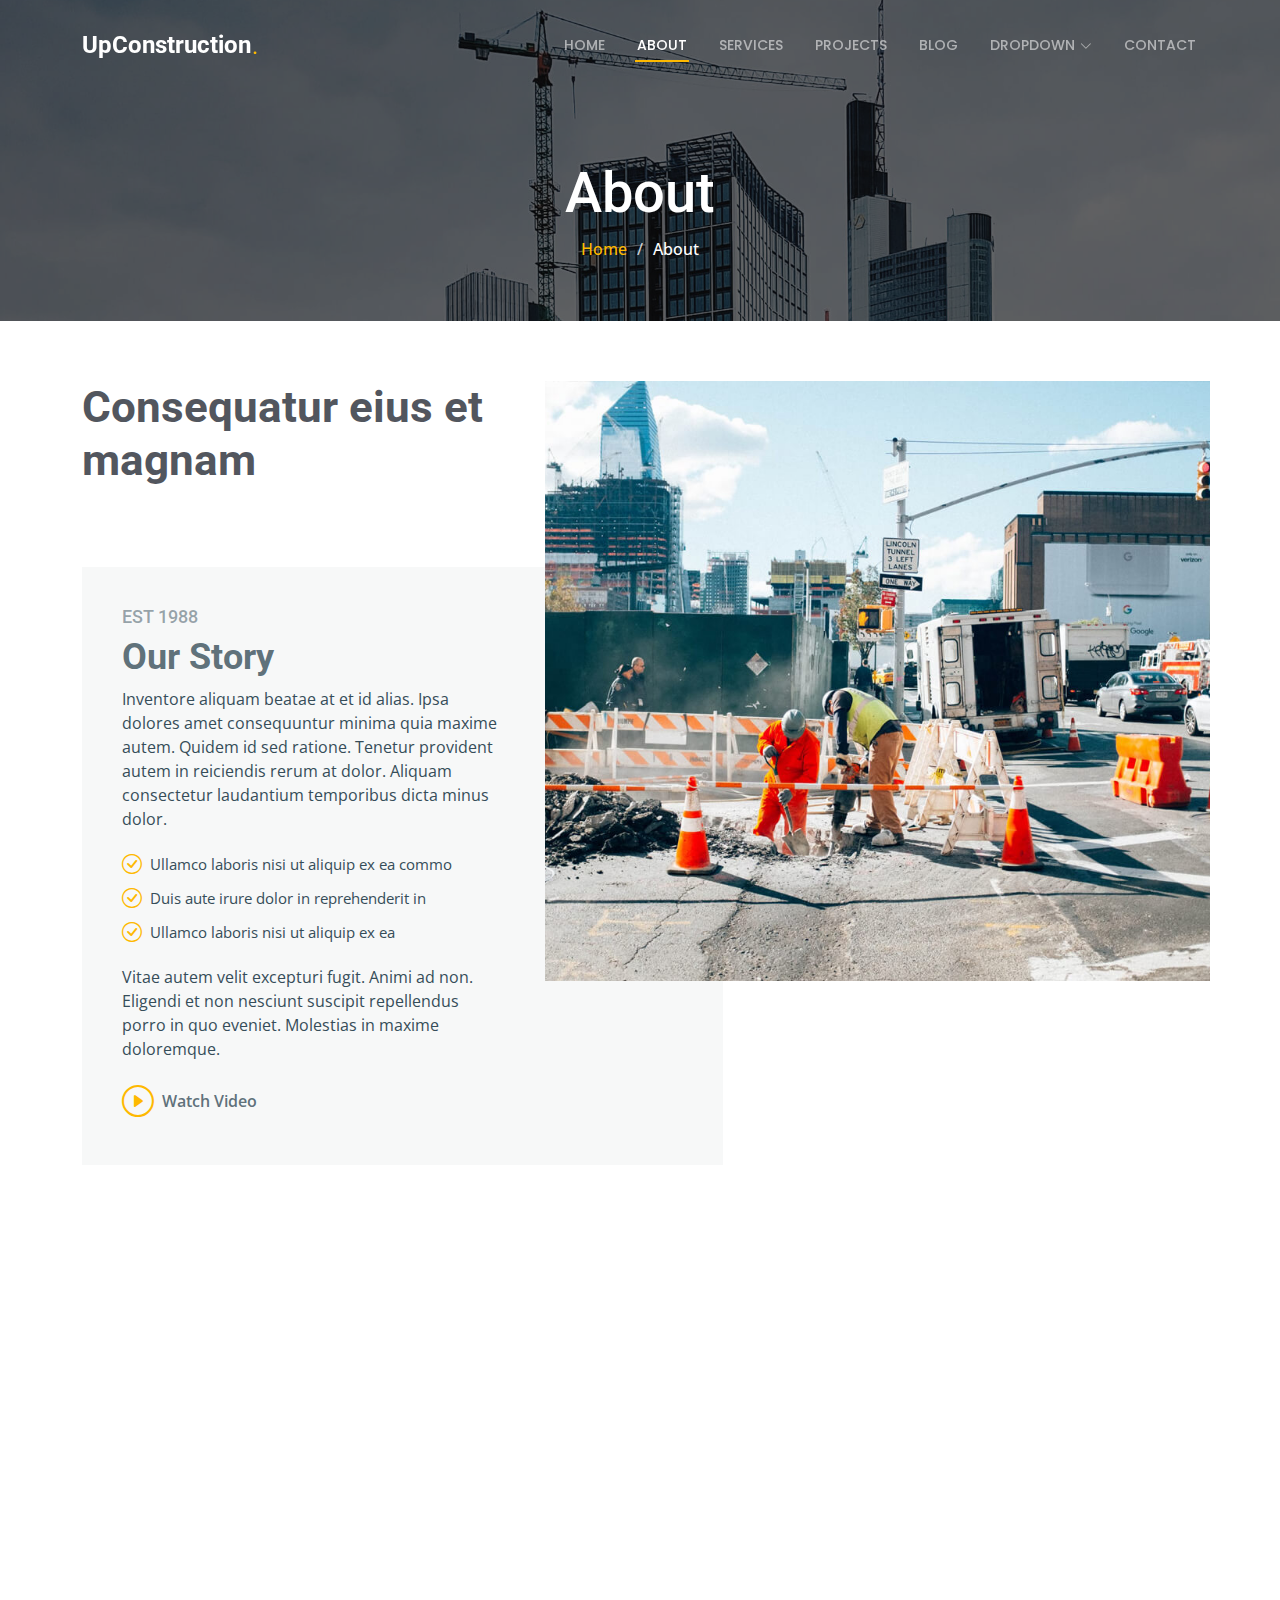
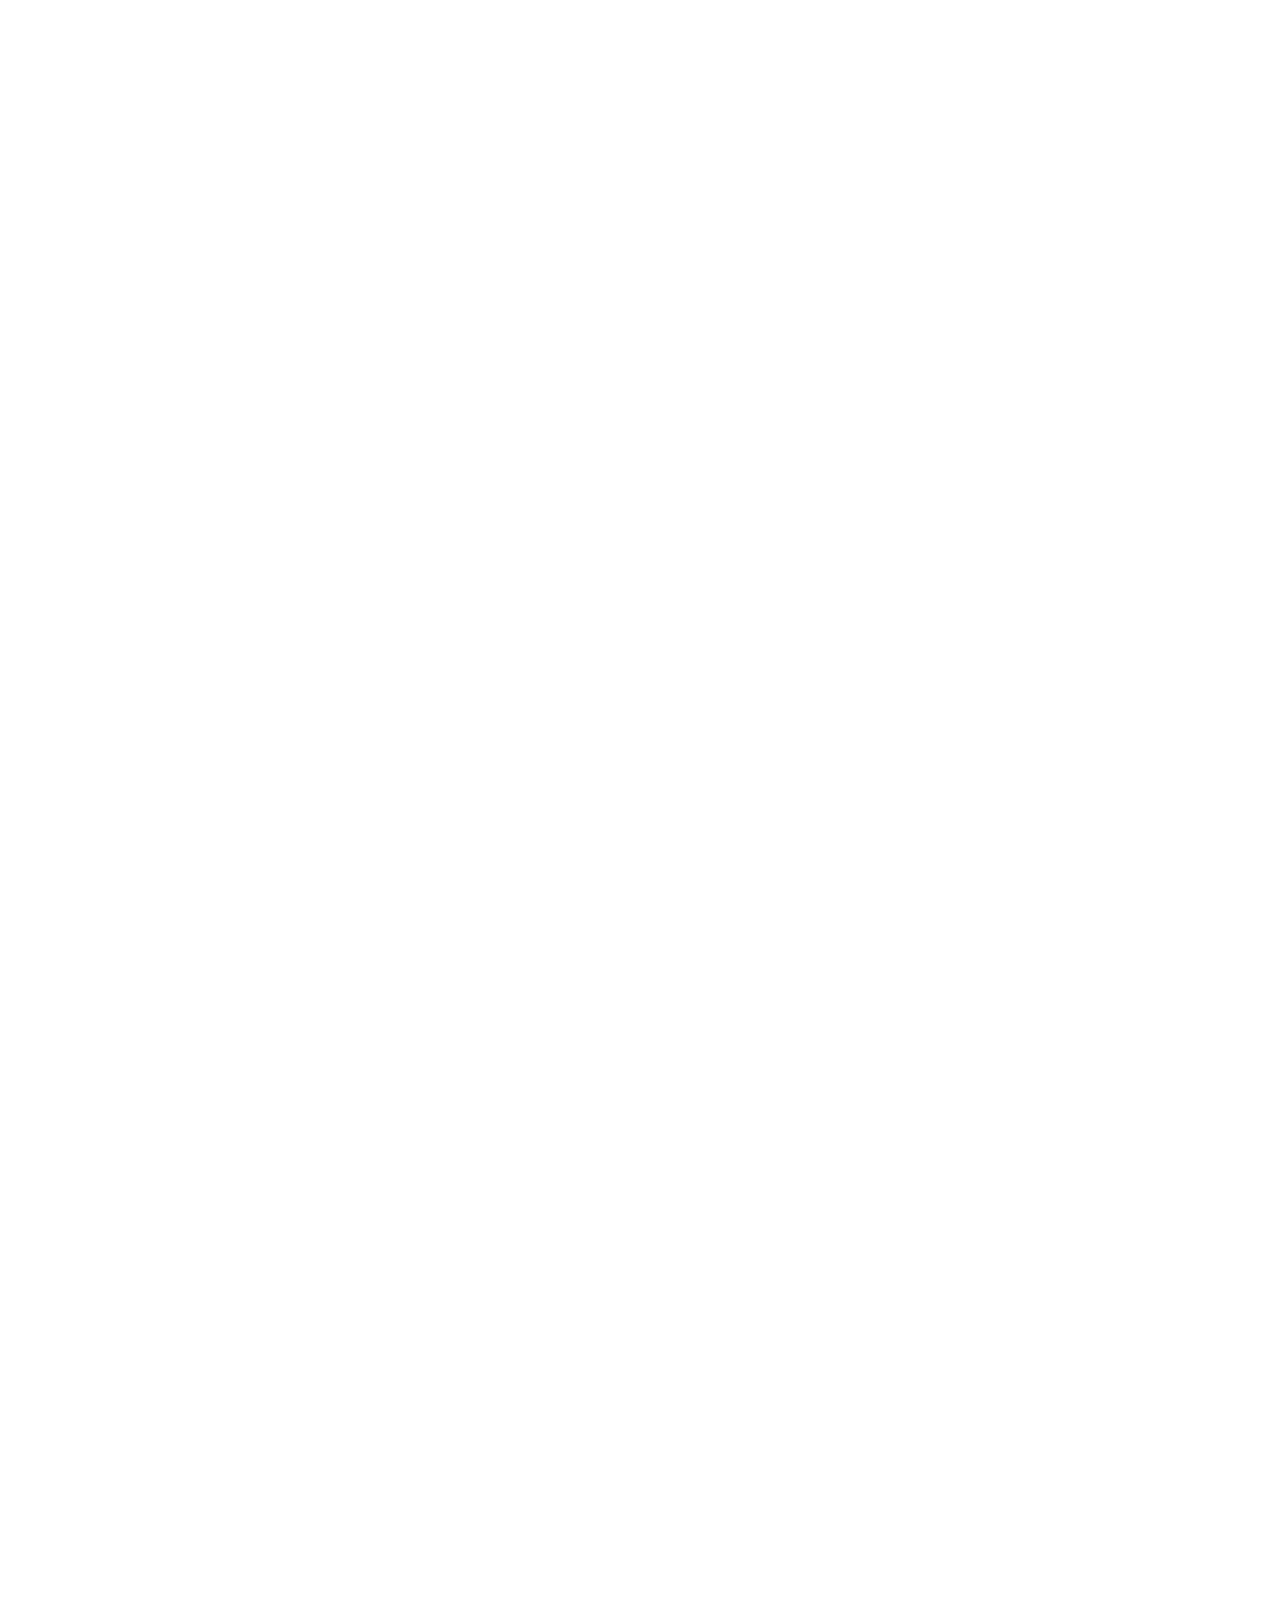
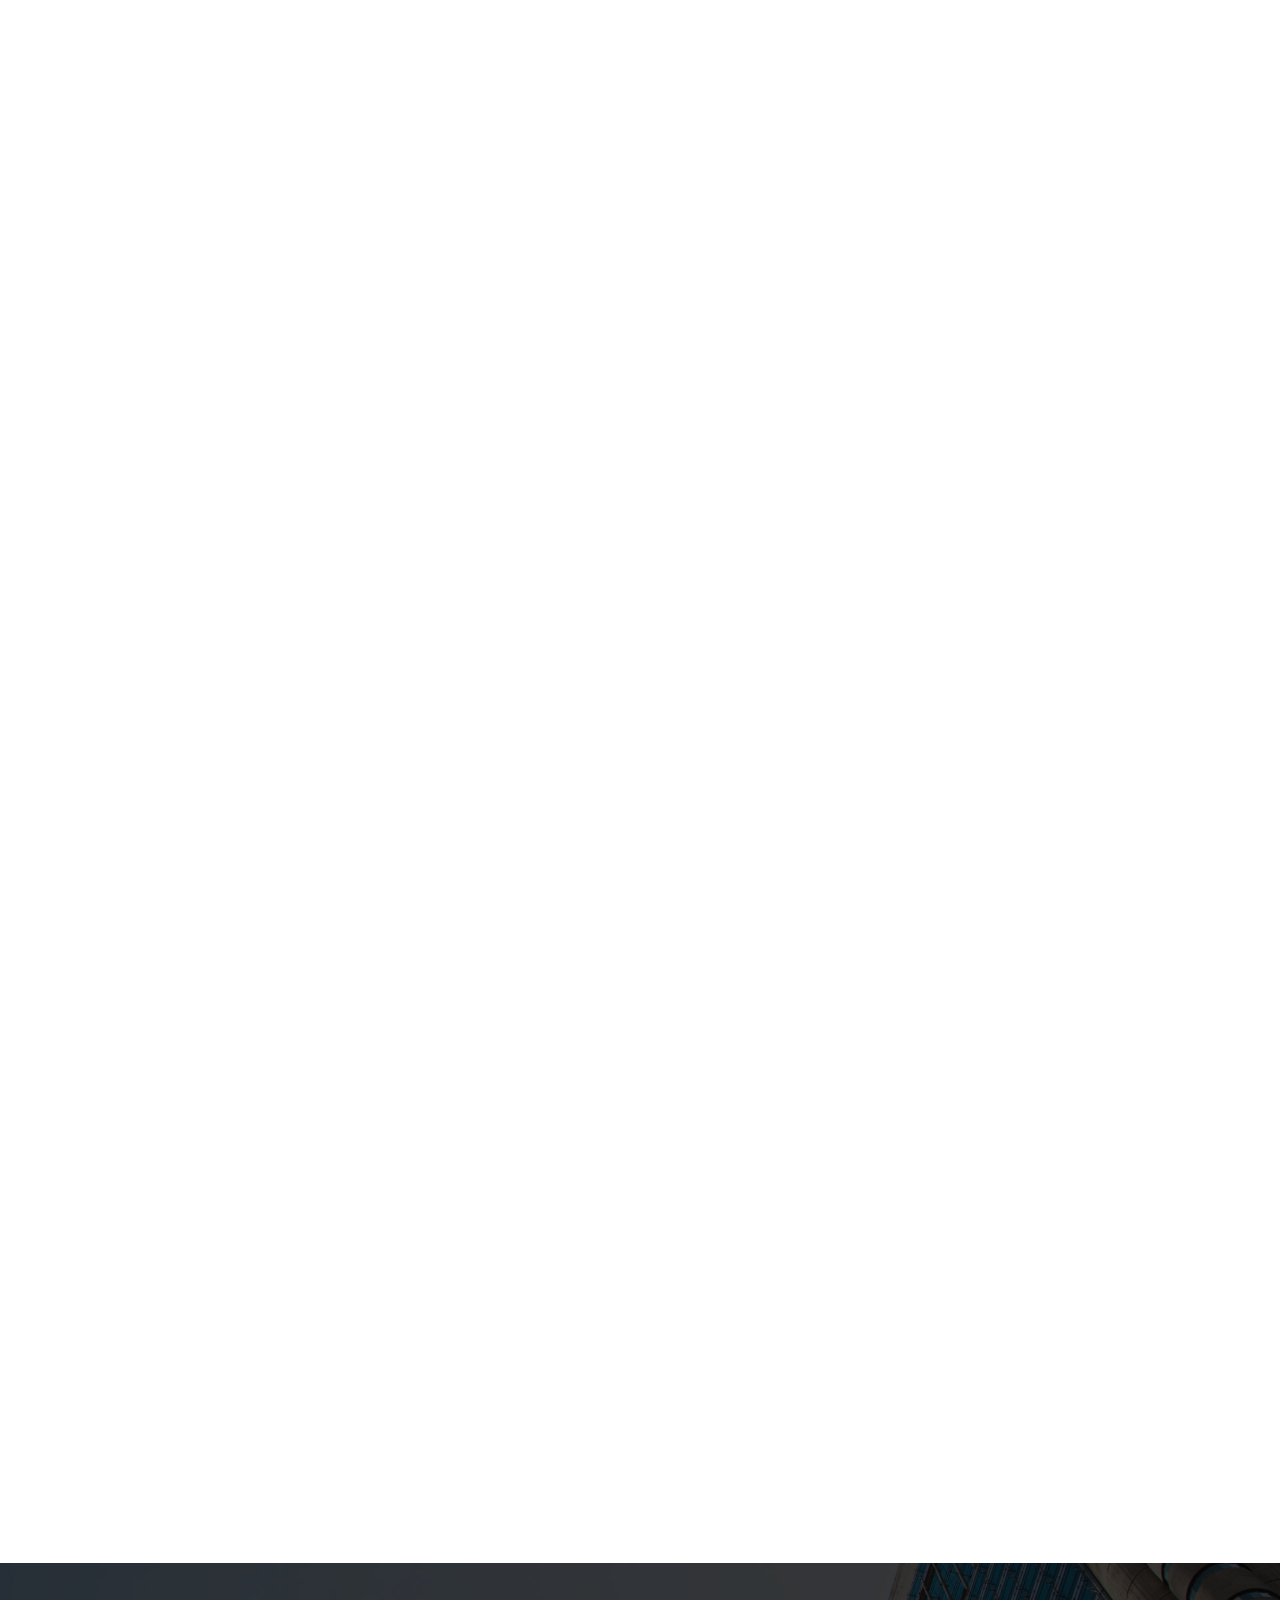
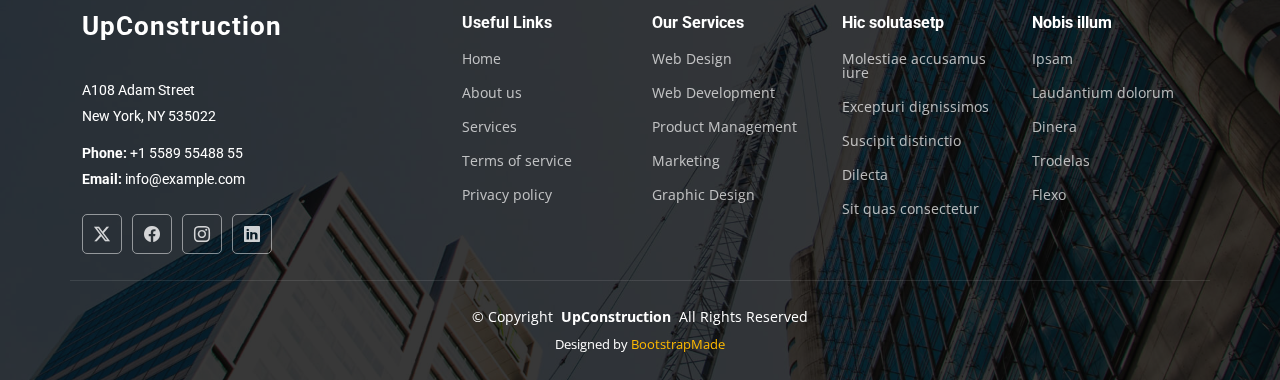
==== about.html @ 0bb37239 "first commit" ====
<!DOCTYPE html>
<html lang="en">

<head>
  <meta charset="utf-8">
  <meta content="width=device-width, initial-scale=1.0" name="viewport">
  <title>About - UpConstruction Bootstrap Template</title>
  <meta name="description" content="">
  <meta name="keywords" content="">

  <!-- Favicons -->
  <link href="assets/img/favicon.png" rel="icon">
  <link href="assets/img/apple-touch-icon.png" rel="apple-touch-icon">

  <!-- Fonts -->
  <link href="https://fonts.googleapis.com" rel="preconnect">
  <link href="https://fonts.gstatic.com" rel="preconnect" crossorigin>
  <link href="https://fonts.googleapis.com/css2?family=Roboto:ital,wght@0,100;0,300;0,400;0,500;0,700;0,900;1,100;1,300;1,400;1,500;1,700;1,900&family=Open+Sans:ital,wght@0,300;0,400;0,500;0,600;0,700;0,800;1,300;1,400;1,500;1,600;1,700;1,800&family=Poppins:ital,wght@0,100;0,200;0,300;0,400;0,500;0,600;0,700;0,800;0,900;1,100;1,200;1,300;1,400;1,500;1,600;1,700;1,800;1,900&display=swap" rel="stylesheet">

  <!-- Vendor CSS Files -->
  <link href="assets/vendor/bootstrap/css/bootstrap.min.css" rel="stylesheet">
  <link href="assets/vendor/bootstrap-icons/bootstrap-icons.css" rel="stylesheet">
  <link href="assets/vendor/aos/aos.css" rel="stylesheet">
  <link href="assets/vendor/fontawesome-free/css/all.min.css" rel="stylesheet">
  <link href="assets/vendor/glightbox/css/glightbox.min.css" rel="stylesheet">
  <link href="assets/vendor/swiper/swiper-bundle.min.css" rel="stylesheet">

  <!-- Main CSS File -->
  <link href="assets/css/main.css" rel="stylesheet">

  <!-- =======================================================
  * Template Name: UpConstruction
  * Template URL: https://bootstrapmade.com/upconstruction-bootstrap-construction-website-template/
  * Updated: Aug 07 2024 with Bootstrap v5.3.3
  * Author: BootstrapMade.com
  * License: https://bootstrapmade.com/license/
  ======================================================== -->
</head>

<body class="about-page">

  <header id="header" class="header d-flex align-items-center fixed-top">
    <div class="container-fluid container-xl position-relative d-flex align-items-center justify-content-between">

      <a href="index.html" class="logo d-flex align-items-center">
        <!-- Uncomment the line below if you also wish to use an image logo -->
        <!-- <img src="assets/img/logo.png" alt=""> -->
        <h1 class="sitename">UpConstruction</h1> <span>.</span>
      </a>

      <nav id="navmenu" class="navmenu">
        <ul>
          <li><a href="index.html">Home</a></li>
          <li><a href="about.html" class="active">About</a></li>
          <li><a href="services.html">Services</a></li>
          <li><a href="projects.html">Projects</a></li>
          <li><a href="blog.html">Blog</a></li>
          <li class="dropdown"><a href="#"><span>Dropdown</span> <i class="bi bi-chevron-down toggle-dropdown"></i></a>
            <ul>
              <li><a href="#">Dropdown 1</a></li>
              <li class="dropdown"><a href="#"><span>Deep Dropdown</span> <i class="bi bi-chevron-down toggle-dropdown"></i></a>
                <ul>
                  <li><a href="#">Deep Dropdown 1</a></li>
                  <li><a href="#">Deep Dropdown 2</a></li>
                  <li><a href="#">Deep Dropdown 3</a></li>
                  <li><a href="#">Deep Dropdown 4</a></li>
                  <li><a href="#">Deep Dropdown 5</a></li>
                </ul>
              </li>
              <li><a href="#">Dropdown 2</a></li>
              <li><a href="#">Dropdown 3</a></li>
              <li><a href="#">Dropdown 4</a></li>
            </ul>
          </li>
          <li><a href="contact.html">Contact</a></li>
        </ul>
        <i class="mobile-nav-toggle d-xl-none bi bi-list"></i>
      </nav>

    </div>
  </header>

  <main class="main">

    <!-- Page Title -->
    <div class="page-title dark-background" style="background-image: url(assets/img/page-title-bg.jpg);">
      <div class="container position-relative">
        <h1>About</h1>
        <nav class="breadcrumbs">
          <ol>
            <li><a href="index.html">Home</a></li>
            <li class="current">About</li>
          </ol>
        </nav>
      </div>
    </div><!-- End Page Title -->

    <!-- About Section -->
    <section id="about" class="about section">

      <div class="container">

        <div class="row position-relative">

          <div class="col-lg-7 about-img" data-aos="zoom-out" data-aos-delay="200"><img src="assets/img/about.jpg"></div>

          <div class="col-lg-7" data-aos="fade-up" data-aos-delay="100">
            <h2 class="inner-title">Consequatur eius et magnam</h2>
            <div class="our-story">
              <h4>Est 1988</h4>
              <h3>Our Story</h3>
              <p>Inventore aliquam beatae at et id alias. Ipsa dolores amet consequuntur minima quia maxime autem. Quidem id sed ratione. Tenetur provident autem in reiciendis rerum at dolor. Aliquam consectetur laudantium temporibus dicta minus dolor.</p>
              <ul>
                <li><i class="bi bi-check-circle"></i> <span>Ullamco laboris nisi ut aliquip ex ea commo</span></li>
                <li><i class="bi bi-check-circle"></i> <span>Duis aute irure dolor in reprehenderit in</span></li>
                <li><i class="bi bi-check-circle"></i> <span>Ullamco laboris nisi ut aliquip ex ea</span></li>
              </ul>
              <p>Vitae autem velit excepturi fugit. Animi ad non. Eligendi et non nesciunt suscipit repellendus porro in quo eveniet. Molestias in maxime doloremque.</p>

              <div class="watch-video d-flex align-items-center position-relative">
                <i class="bi bi-play-circle"></i>
                <a href="https://www.youtube.com/watch?v=Y7f98aduVJ8" class="glightbox stretched-link">Watch Video</a>
              </div>
            </div>
          </div>

        </div>

      </div>

    </section><!-- /About Section -->

    <!-- Stats Counter Section -->
    <section id="stats-counter" class="stats-counter section">

      <!-- Section Title -->
      <div class="container section-title" data-aos="fade-up">
        <h2>Stats</h2>
        <p>Necessitatibus eius consequatur ex aliquid fuga eum quidem sint consectetur velit</p>
      </div><!-- End Section Title -->

      <div class="container" data-aos="fade-up" data-aos-delay="100">

        <div class="row gy-4">

          <div class="col-lg-3 col-md-6">
            <div class="stats-item d-flex align-items-center w-100 h-100">
              <i class="bi bi-emoji-smile color-blue flex-shrink-0"></i>
              <div>
                <span data-purecounter-start="0" data-purecounter-end="232" data-purecounter-duration="1" class="purecounter"></span>
                <p>Happy Clients</p>
              </div>
            </div>
          </div><!-- End Stats Item -->

          <div class="col-lg-3 col-md-6">
            <div class="stats-item d-flex align-items-center w-100 h-100">
              <i class="bi bi-journal-richtext color-orange flex-shrink-0"></i>
              <div>
                <span data-purecounter-start="0" data-purecounter-end="521" data-purecounter-duration="1" class="purecounter"></span>
                <p>Projects</p>
              </div>
            </div>
          </div><!-- End Stats Item -->

          <div class="col-lg-3 col-md-6">
            <div class="stats-item d-flex align-items-center w-100 h-100">
              <i class="bi bi-headset color-green flex-shrink-0"></i>
              <div>
                <span data-purecounter-start="0" data-purecounter-end="1463" data-purecounter-duration="1" class="purecounter"></span>
                <p>Hours Of Support</p>
              </div>
            </div>
          </div><!-- End Stats Item -->

          <div class="col-lg-3 col-md-6">
            <div class="stats-item d-flex align-items-center w-100 h-100">
              <i class="bi bi-people color-pink flex-shrink-0"></i>
              <div>
                <span data-purecounter-start="0" data-purecounter-end="15" data-purecounter-duration="1" class="purecounter"></span>
                <p>Hard Workers</p>
              </div>
            </div>
          </div><!-- End Stats Item -->

        </div>

      </div>

    </section><!-- /Stats Counter Section -->

    <!-- Alt Services Section -->
    <section id="alt-services" class="alt-services section">

      <div class="container">

        <div class="row justify-content-around gy-4">
          <div class="features-image col-lg-6" data-aos="fade-up" data-aos-delay="100"><img src="assets/img/alt-services.jpg" alt=""></div>

          <div class="col-lg-5 d-flex flex-column justify-content-center" data-aos="fade-up" data-aos-delay="200">
            <h3>Enim quis est voluptatibus aliquid consequatur fugiat</h3>
            <p>Esse voluptas cumque vel exercitationem. Reiciendis est hic accusamus. Non ipsam et sed minima temporibus laudantium. Soluta voluptate sed facere corporis dolores excepturi</p>

            <div class="icon-box d-flex position-relative" data-aos="fade-up" data-aos-delay="300">
              <i class="bi bi-easel flex-shrink-0"></i>
              <div>
                <h4><a href="" class="stretched-link">Lorem Ipsum</a></h4>
                <p>Voluptatum deleniti atque corrupti quos dolores et quas molestias excepturi sint occaecati cupiditate non provident</p>
              </div>
            </div><!-- End Icon Box -->

            <div class="icon-box d-flex position-relative" data-aos="fade-up" data-aos-delay="400">
              <i class="bi bi-patch-check flex-shrink-0"></i>
              <div>
                <h4><a href="" class="stretched-link">Nemo Enim</a></h4>
                <p>At vero eos et accusamus et iusto odio dignissimos ducimus qui blanditiis praesentium voluptatum deleniti atque</p>
              </div>
            </div><!-- End Icon Box -->

            <div class="icon-box d-flex position-relative" data-aos="fade-up" data-aos-delay="500">
              <i class="bi bi-brightness-high flex-shrink-0"></i>
              <div>
                <h4><a href="" class="stretched-link">Dine Pad</a></h4>
                <p>Explicabo est voluptatum asperiores consequatur magnam. Et veritatis odit. Sunt aut deserunt minus aut eligendi omnis</p>
              </div>
            </div><!-- End Icon Box -->

            <div class="icon-box d-flex position-relative" data-aos="fade-up" data-aos-delay="600">
              <i class="bi bi-brightness-high flex-shrink-0"></i>
              <div>
                <h4><a href="" class="stretched-link">Tride clov</a></h4>
                <p>Est voluptatem labore deleniti quis a delectus et. Saepe dolorem libero sit non aspernatur odit amet. Et eligendi</p>
              </div>
            </div><!-- End Icon Box -->

          </div>
        </div>

      </div>

    </section><!-- /Alt Services Section -->

    <!-- Alt Services 2 Section -->
    <section id="alt-services-2" class="alt-services-2 section">

      <div class="container">

        <div class="row justify-content-around gy-4">

          <div class="col-lg-6 d-flex flex-column justify-content-center order-2 order-lg-1" data-aos="fade-up" data-aos-delay="100">
            <h3>Enim quis est voluptatibus aliquid consequatur</h3>
            <p>Esse voluptas cumque vel exercitationem. Reiciendis est hic accusamus. Non ipsam et sed minima temporibus laudantium. Soluta voluptate sed facere corporis dolores excepturi</p>

            <div class="row">

              <div class="col-lg-6 icon-box d-flex">
                <i class="bi bi-easel flex-shrink-0"></i>
                <div>
                  <h4>Lorem Ipsum</h4>
                  <p>Voluptatum deleniti atque corrupti quos dolores et quas molestias </p>
                </div>
              </div><!-- End Icon Box -->

              <div class="col-lg-6 icon-box d-flex">
                <i class="bi bi-patch-check flex-shrink-0"></i>
                <div>
                  <h4>Nemo Enim</h4>
                  <p>At vero eos et accusamus et iusto odio dignissimos ducimus qui blanditiise</p>
                </div>
              </div><!-- End Icon Box -->

              <div class="col-lg-6 icon-box d-flex">
                <i class="bi bi-brightness-high flex-shrink-0"></i>
                <div>
                  <h4>Dine Pad</h4>
                  <p>Explicabo est voluptatum asperiores consequatur magnam. Et veritatis odit</p>
                </div>
              </div><!-- End Icon Box -->

              <div class="col-lg-6 icon-box d-flex">
                <i class="bi bi-brightness-high flex-shrink-0"></i>
                <div>
                  <h4>Tride clov</h4>
                  <p>Est voluptatem labore deleniti quis a delectus et. Saepe dolorem libero sit</p>
                </div>
              </div><!-- End Icon Box -->

            </div>

          </div>

          <div class="features-image col-lg-5 order-1 order-lg-2" data-aos="fade-up" data-aos-delay="200">
            <img src="assets/img/features-3-2.jpg" alt="">
          </div>

        </div>

      </div>

    </section><!-- /Alt Services 2 Section -->

    <!-- Team Section -->
    <section id="team" class="team section">

      <!-- Section Title -->
      <div class="container section-title" data-aos="fade-up">
        <h2>Team</h2>
        <p>Necessitatibus eius consequatur ex aliquid fuga eum quidem sint consectetur velit</p>
      </div><!-- End Section Title -->

      <div class="container">

        <div class="row gy-5">

          <div class="col-lg-4 col-md-6 member" data-aos="fade-up" data-aos-delay="100">
            <div class="member-img">
              <img src="assets/img/team/team-1.jpg" class="img-fluid" alt="">
              <div class="social">
                <a href="#"><i class="bi bi-twitter-x"></i></a>
                <a href="#"><i class="bi bi-facebook"></i></a>
                <a href="#"><i class="bi bi-instagram"></i></a>
                <a href="#"><i class="bi bi-linkedin"></i></a>
              </div>
            </div>
            <div class="member-info text-center">
              <h4>Walter White</h4>
              <span>Chief Executive Officer</span>
              <p>Aliquam iure quaerat voluptatem praesentium possimus unde laudantium vel dolorum distinctio dire flow</p>
            </div>
          </div><!-- End Team Member -->

          <div class="col-lg-4 col-md-6 member" data-aos="fade-up" data-aos-delay="200">
            <div class="member-img">
              <img src="assets/img/team/team-2.jpg" class="img-fluid" alt="">
              <div class="social">
                <a href="#"><i class="bi bi-twitter-x"></i></a>
                <a href="#"><i class="bi bi-facebook"></i></a>
                <a href="#"><i class="bi bi-instagram"></i></a>
                <a href="#"><i class="bi bi-linkedin"></i></a>
              </div>
            </div>
            <div class="member-info text-center">
              <h4>Sarah Jhonson</h4>
              <span>Product Manager</span>
              <p>Labore ipsam sit consequatur exercitationem rerum laboriosam laudantium aut quod dolores exercitationem ut</p>
            </div>
          </div><!-- End Team Member -->

          <div class="col-lg-4 col-md-6 member" data-aos="fade-up" data-aos-delay="300">
            <div class="member-img">
              <img src="assets/img/team/team-3.jpg" class="img-fluid" alt="">
              <div class="social">
                <a href="#"><i class="bi bi-twitter-x"></i></a>
                <a href="#"><i class="bi bi-facebook"></i></a>
                <a href="#"><i class="bi bi-instagram"></i></a>
                <a href="#"><i class="bi bi-linkedin"></i></a>
              </div>
            </div>
            <div class="member-info text-center">
              <h4>William Anderson</h4>
              <span>CTO</span>
              <p>Illum minima ea autem doloremque ipsum quidem quas aspernatur modi ut praesentium vel tque sed facilis at qui</p>
            </div>
          </div><!-- End Team Member -->

          <div class="col-lg-4 col-md-6 member" data-aos="fade-up" data-aos-delay="400">
            <div class="member-img">
              <img src="assets/img/team/team-4.jpg" class="img-fluid" alt="">
              <div class="social">
                <a href="#"><i class="bi bi-twitter-x"></i></a>
                <a href="#"><i class="bi bi-facebook"></i></a>
                <a href="#"><i class="bi bi-instagram"></i></a>
                <a href="#"><i class="bi bi-linkedin"></i></a>
              </div>
            </div>
            <div class="member-info text-center">
              <h4>Amanda Jepson</h4>
              <span>Accountant</span>
              <p>Magni voluptatem accusamus assumenda cum nisi aut qui dolorem voluptate sed et veniam quasi quam consectetur</p>
            </div>
          </div><!-- End Team Member -->

          <div class="col-lg-4 col-md-6 member" data-aos="fade-up" data-aos-delay="500">
            <div class="member-img">
              <img src="assets/img/team/team-5.jpg" class="img-fluid" alt="">
              <div class="social">
                <a href="#"><i class="bi bi-twitter-x"></i></a>
                <a href="#"><i class="bi bi-facebook"></i></a>
                <a href="#"><i class="bi bi-instagram"></i></a>
                <a href="#"><i class="bi bi-linkedin"></i></a>
              </div>
            </div>
            <div class="member-info text-center">
              <h4>Brian Doe</h4>
              <span>Marketing</span>
              <p>Qui consequuntur quos accusamus magnam quo est molestiae eius laboriosam sunt doloribus quia impedit laborum velit</p>
            </div>
          </div><!-- End Team Member -->

          <div class="col-lg-4 col-md-6 member" data-aos="fade-up" data-aos-delay="600">
            <div class="member-img">
              <img src="assets/img/team/team-6.jpg" class="img-fluid" alt="">
              <div class="social">
                <a href="#"><i class="bi bi-twitter-x"></i></a>
                <a href="#"><i class="bi bi-facebook"></i></a>
                <a href="#"><i class="bi bi-instagram"></i></a>
                <a href="#"><i class="bi bi-linkedin"></i></a>
              </div>
            </div>
            <div class="member-info text-center">
              <h4>Josepha Palas</h4>
              <span>Operation</span>
              <p>Sint sint eveniet explicabo amet consequatur nesciunt error enim rerum earum et omnis fugit eligendi cupiditate vel</p>
            </div>
          </div><!-- End Team Member -->

        </div>

      </div>

    </section><!-- /Team Section -->

    <!-- Testimonials Section -->
    <section id="testimonials" class="testimonials section">

      <!-- Section Title -->
      <div class="container section-title" data-aos="fade-up">
        <h2>Testimonials</h2>
        <p>Necessitatibus eius consequatur ex aliquid fuga eum quidem sint consectetur velit</p>
      </div><!-- End Section Title -->

      <div class="container" data-aos="fade-up" data-aos-delay="100">

        <div class="swiper init-swiper">
          <script type="application/json" class="swiper-config">
            {
              "loop": true,
              "speed": 600,
              "autoplay": {
                "delay": 5000
              },
              "slidesPerView": "auto",
              "pagination": {
                "el": ".swiper-pagination",
                "type": "bullets",
                "clickable": true
              },
              "breakpoints": {
                "320": {
                  "slidesPerView": 1,
                  "spaceBetween": 40
                },
                "1200": {
                  "slidesPerView": 2,
                  "spaceBetween": 20
                }
              }
            }
          </script>
          <div class="swiper-wrapper">

            <div class="swiper-slide">
              <div class="testimonial-wrap">
                <div class="testimonial-item">
                  <img src="assets/img/testimonials/testimonials-1.jpg" class="testimonial-img" alt="">
                  <h3>Saul Goodman</h3>
                  <h4>Ceo &amp; Founder</h4>
                  <div class="stars">
                    <i class="bi bi-star-fill"></i><i class="bi bi-star-fill"></i><i class="bi bi-star-fill"></i><i class="bi bi-star-fill"></i><i class="bi bi-star-fill"></i>
                  </div>
                  <p>
                    <i class="bi bi-quote quote-icon-left"></i>
                    <span>Proin iaculis purus consequat sem cure digni ssim donec porttitora entum suscipit rhoncus. Accusantium quam, ultricies eget id, aliquam eget nibh et. Maecen aliquam, risus at semper.</span>
                    <i class="bi bi-quote quote-icon-right"></i>
                  </p>
                </div>
              </div>
            </div><!-- End testimonial item -->

            <div class="swiper-slide">
              <div class="testimonial-wrap">
                <div class="testimonial-item">
                  <img src="assets/img/testimonials/testimonials-2.jpg" class="testimonial-img" alt="">
                  <h3>Sara Wilsson</h3>
                  <h4>Designer</h4>
                  <div class="stars">
                    <i class="bi bi-star-fill"></i><i class="bi bi-star-fill"></i><i class="bi bi-star-fill"></i><i class="bi bi-star-fill"></i><i class="bi bi-star-fill"></i>
                  </div>
                  <p>
                    <i class="bi bi-quote quote-icon-left"></i>
                    <span>Export tempor illum tamen malis malis eram quae irure esse labore quem cillum quid cillum eram malis quorum velit fore eram velit sunt aliqua noster fugiat irure amet legam anim culpa.</span>
                    <i class="bi bi-quote quote-icon-right"></i>
                  </p>
                </div>
              </div>
            </div><!-- End testimonial item -->

            <div class="swiper-slide">
              <div class="testimonial-wrap">
                <div class="testimonial-item">
                  <img src="assets/img/testimonials/testimonials-3.jpg" class="testimonial-img" alt="">
                  <h3>Jena Karlis</h3>
                  <h4>Store Owner</h4>
                  <div class="stars">
                    <i class="bi bi-star-fill"></i><i class="bi bi-star-fill"></i><i class="bi bi-star-fill"></i><i class="bi bi-star-fill"></i><i class="bi bi-star-fill"></i>
                  </div>
                  <p>
                    <i class="bi bi-quote quote-icon-left"></i>
                    <span>Enim nisi quem export duis labore cillum quae magna enim sint quorum nulla quem veniam duis minim tempor labore quem eram duis noster aute amet eram fore quis sint minim.</span>
                    <i class="bi bi-quote quote-icon-right"></i>
                  </p>
                </div>
              </div>
            </div><!-- End testimonial item -->

            <div class="swiper-slide">
              <div class="testimonial-wrap">
                <div class="testimonial-item">
                  <img src="assets/img/testimonials/testimonials-4.jpg" class="testimonial-img" alt="">
                  <h3>Matt Brandon</h3>
                  <h4>Freelancer</h4>
                  <div class="stars">
                    <i class="bi bi-star-fill"></i><i class="bi bi-star-fill"></i><i class="bi bi-star-fill"></i><i class="bi bi-star-fill"></i><i class="bi bi-star-fill"></i>
                  </div>
                  <p>
                    <i class="bi bi-quote quote-icon-left"></i>
                    <span>Fugiat enim eram quae cillum dolore dolor amet nulla culpa multos export minim fugiat minim velit minim dolor enim duis veniam ipsum anim magna sunt elit fore quem dolore labore illum veniam.</span>
                    <i class="bi bi-quote quote-icon-right"></i>
                  </p>
                </div>
              </div>
            </div><!-- End testimonial item -->

            <div class="swiper-slide">
              <div class="testimonial-wrap">
                <div class="testimonial-item">
                  <img src="assets/img/testimonials/testimonials-5.jpg" class="testimonial-img" alt="">
                  <h3>John Larson</h3>
                  <h4>Entrepreneur</h4>
                  <div class="stars">
                    <i class="bi bi-star-fill"></i><i class="bi bi-star-fill"></i><i class="bi bi-star-fill"></i><i class="bi bi-star-fill"></i><i class="bi bi-star-fill"></i>
                  </div>
                  <p>
                    <i class="bi bi-quote quote-icon-left"></i>
                    <span>Quis quorum aliqua sint quem legam fore sunt eram irure aliqua veniam tempor noster veniam enim culpa labore duis sunt culpa nulla illum cillum fugiat legam esse veniam culpa fore nisi cillum quid.</span>
                    <i class="bi bi-quote quote-icon-right"></i>
                  </p>
                </div>
              </div>
            </div><!-- End testimonial item -->

          </div>
          <div class="swiper-pagination"></div>
        </div>

      </div>

    </section><!-- /Testimonials Section -->

  </main>

  <footer id="footer" class="footer dark-background">

    <div class="container footer-top">
      <div class="row gy-4">
        <div class="col-lg-4 col-md-6 footer-about">
          <a href="index.html" class="logo d-flex align-items-center">
            <span class="sitename">UpConstruction</span>
          </a>
          <div class="footer-contact pt-3">
            <p>A108 Adam Street</p>
            <p>New York, NY 535022</p>
            <p class="mt-3"><strong>Phone:</strong> <span>+1 5589 55488 55</span></p>
            <p><strong>Email:</strong> <span>info@example.com</span></p>
          </div>
          <div class="social-links d-flex mt-4">
            <a href=""><i class="bi bi-twitter-x"></i></a>
            <a href=""><i class="bi bi-facebook"></i></a>
            <a href=""><i class="bi bi-instagram"></i></a>
            <a href=""><i class="bi bi-linkedin"></i></a>
          </div>
        </div>

        <div class="col-lg-2 col-md-3 footer-links">
          <h4>Useful Links</h4>
          <ul>
            <li><a href="#">Home</a></li>
            <li><a href="#">About us</a></li>
            <li><a href="#">Services</a></li>
            <li><a href="#">Terms of service</a></li>
            <li><a href="#">Privacy policy</a></li>
          </ul>
        </div>

        <div class="col-lg-2 col-md-3 footer-links">
          <h4>Our Services</h4>
          <ul>
            <li><a href="#">Web Design</a></li>
            <li><a href="#">Web Development</a></li>
            <li><a href="#">Product Management</a></li>
            <li><a href="#">Marketing</a></li>
            <li><a href="#">Graphic Design</a></li>
          </ul>
        </div>

        <div class="col-lg-2 col-md-3 footer-links">
          <h4>Hic solutasetp</h4>
          <ul>
            <li><a href="#">Molestiae accusamus iure</a></li>
            <li><a href="#">Excepturi dignissimos</a></li>
            <li><a href="#">Suscipit distinctio</a></li>
            <li><a href="#">Dilecta</a></li>
            <li><a href="#">Sit quas consectetur</a></li>
          </ul>
        </div>

        <div class="col-lg-2 col-md-3 footer-links">
          <h4>Nobis illum</h4>
          <ul>
            <li><a href="#">Ipsam</a></li>
            <li><a href="#">Laudantium dolorum</a></li>
            <li><a href="#">Dinera</a></li>
            <li><a href="#">Trodelas</a></li>
            <li><a href="#">Flexo</a></li>
          </ul>
        </div>

      </div>
    </div>

    <div class="container copyright text-center mt-4">
      <p>© <span>Copyright</span> <strong class="px-1 sitename">UpConstruction</strong> <span>All Rights Reserved</span></p>
      <div class="credits">
        <!-- All the links in the footer should remain intact. -->
        <!-- You can delete the links only if you've purchased the pro version. -->
        <!-- Licensing information: https://bootstrapmade.com/license/ -->
        <!-- Purchase the pro version with working PHP/AJAX contact form: [buy-url] -->
        Designed by <a href="https://bootstrapmade.com/">BootstrapMade</a>
      </div>
    </div>

  </footer>

  <!-- Scroll Top -->
  <a href="#" id="scroll-top" class="scroll-top d-flex align-items-center justify-content-center"><i class="bi bi-arrow-up-short"></i></a>

  <!-- Preloader -->
  <div id="preloader"></div>

  <!-- Vendor JS Files -->
  <script src="assets/vendor/bootstrap/js/bootstrap.bundle.min.js"></script>
  <script src="assets/vendor/php-email-form/validate.js"></script>
  <script src="assets/vendor/aos/aos.js"></script>
  <script src="assets/vendor/glightbox/js/glightbox.min.js"></script>
  <script src="assets/vendor/imagesloaded/imagesloaded.pkgd.min.js"></script>
  <script src="assets/vendor/isotope-layout/isotope.pkgd.min.js"></script>
  <script src="assets/vendor/swiper/swiper-bundle.min.js"></script>
  <script src="assets/vendor/purecounter/purecounter_vanilla.js"></script>

  <!-- Main JS File -->
  <script src="assets/js/main.js"></script>

</body>

</html>
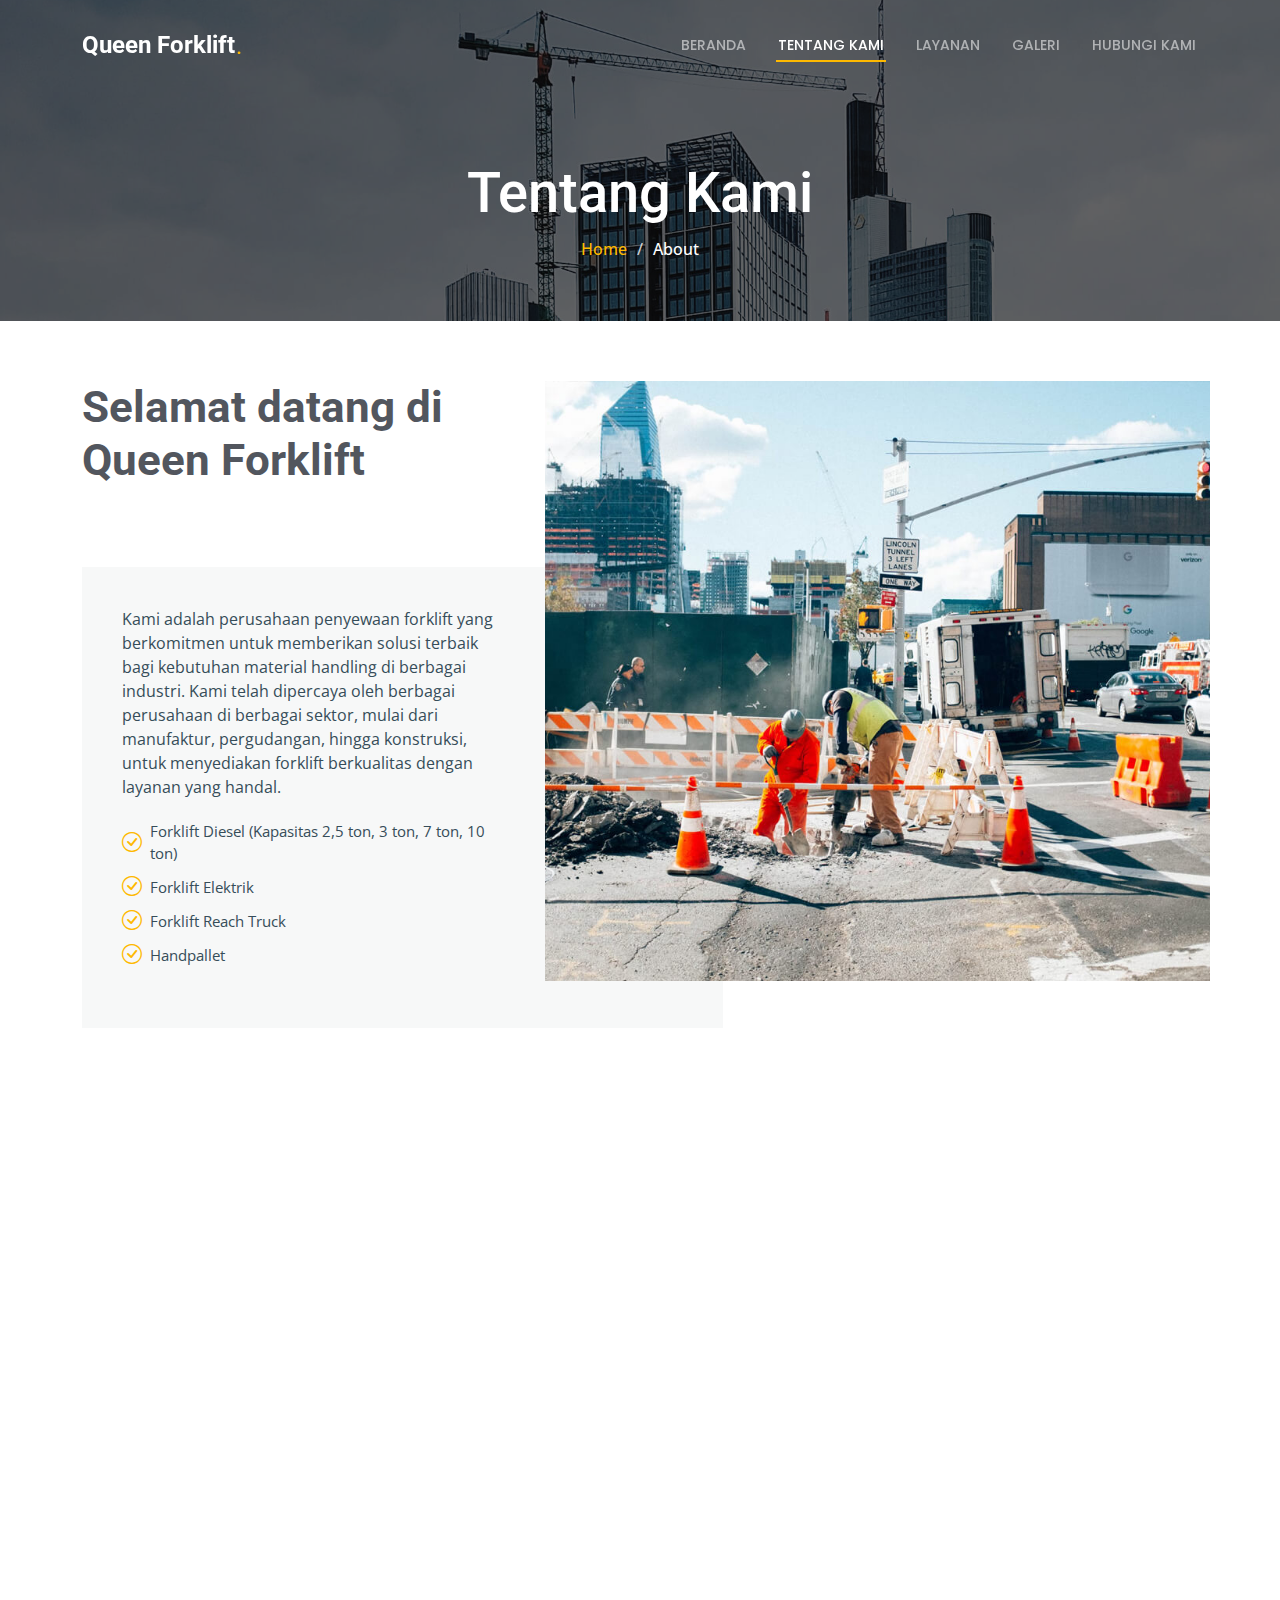
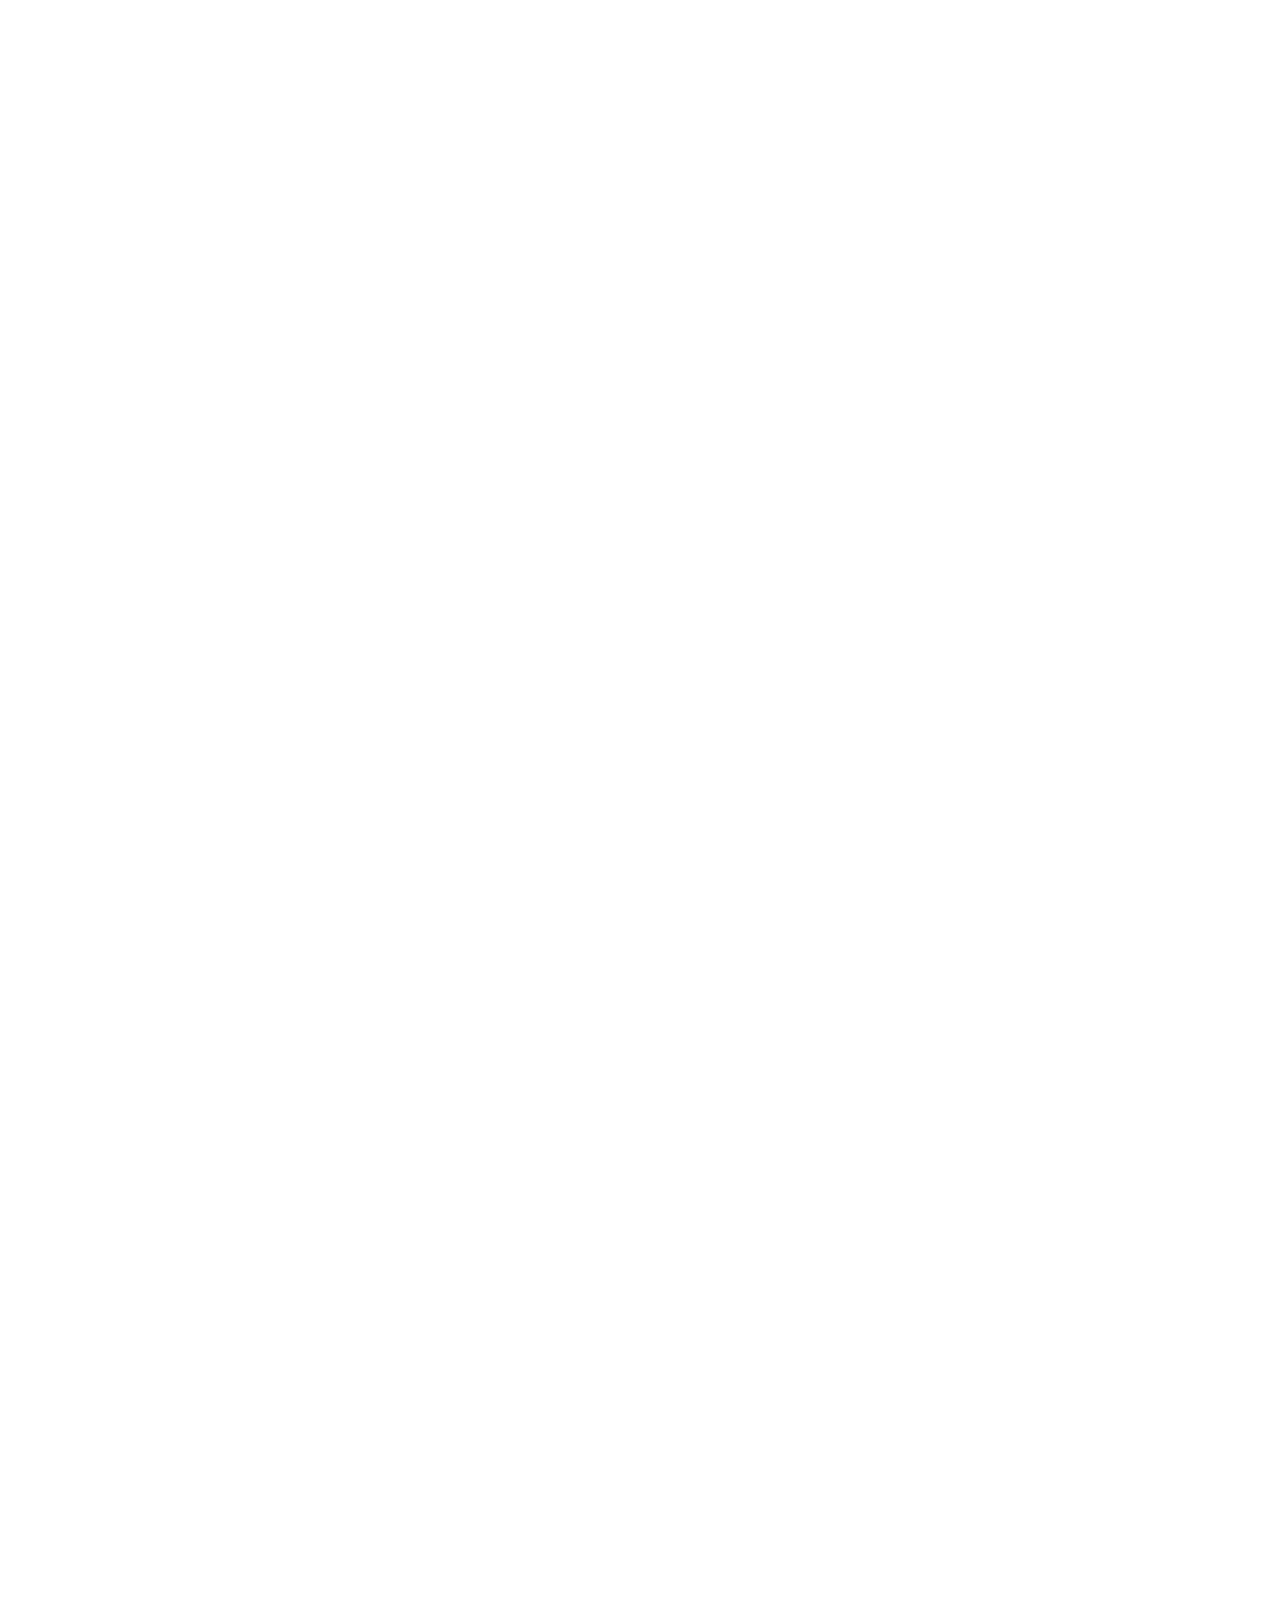
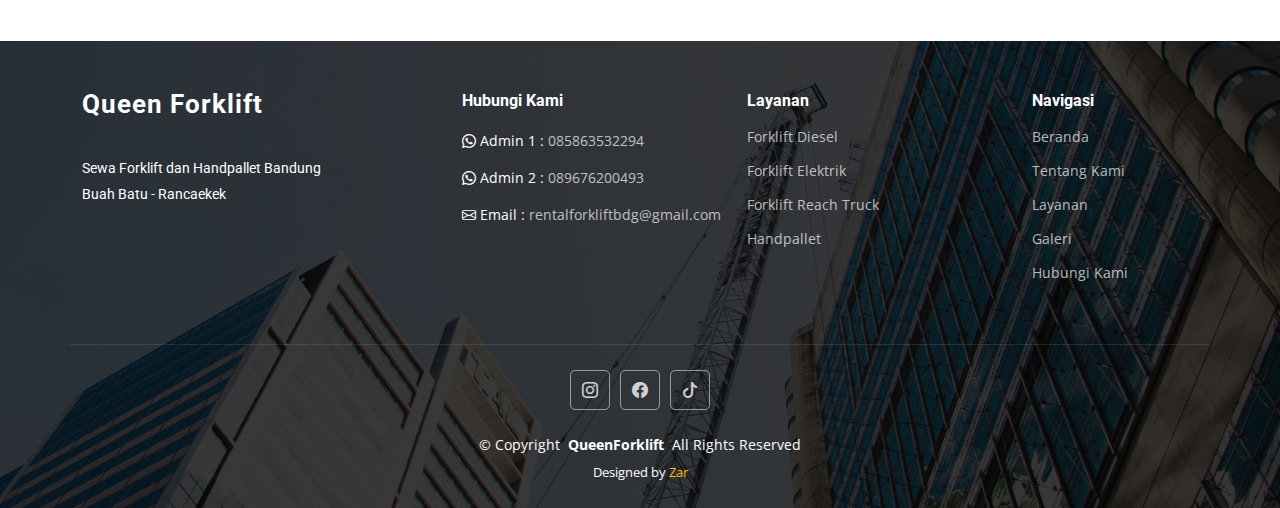
==== commit 76029c7e: "update konten" ====
--- a/about.html
+++ b/about.html
@@ -4,13 +4,12 @@
 <head>
   <meta charset="utf-8">
   <meta content="width=device-width, initial-scale=1.0" name="viewport">
-  <title>About - UpConstruction Bootstrap Template</title>
+  <title>Tentang Kami - Sewa Forklift Bandung</title>
   <meta name="description" content="">
   <meta name="keywords" content="">
 
   <!-- Favicons -->
-  <link href="assets/img/favicon.png" rel="icon">
-  <link href="assets/img/apple-touch-icon.png" rel="apple-touch-icon">
+  <link href="assets/img/forkliftlogo.png" rel="icon">
 
   <!-- Fonts -->
   <link href="https://fonts.googleapis.com" rel="preconnect">
@@ -28,13 +27,6 @@
   <!-- Main CSS File -->
   <link href="assets/css/main.css" rel="stylesheet">
 
-  <!-- =======================================================
-  * Template Name: UpConstruction
-  * Template URL: https://bootstrapmade.com/upconstruction-bootstrap-construction-website-template/
-  * Updated: Aug 07 2024 with Bootstrap v5.3.3
-  * Author: BootstrapMade.com
-  * License: https://bootstrapmade.com/license/
-  ======================================================== -->
 </head>
 
 <body class="about-page">
@@ -43,36 +35,16 @@
     <div class="container-fluid container-xl position-relative d-flex align-items-center justify-content-between">
 
       <a href="index.html" class="logo d-flex align-items-center">
-        <!-- Uncomment the line below if you also wish to use an image logo -->
-        <!-- <img src="assets/img/logo.png" alt=""> -->
-        <h1 class="sitename">UpConstruction</h1> <span>.</span>
+        <h1 class="sitename">Queen Forklift</h1> <span>.</span>
       </a>
 
       <nav id="navmenu" class="navmenu">
         <ul>
-          <li><a href="index.html">Home</a></li>
-          <li><a href="about.html" class="active">About</a></li>
-          <li><a href="services.html">Services</a></li>
-          <li><a href="projects.html">Projects</a></li>
-          <li><a href="blog.html">Blog</a></li>
-          <li class="dropdown"><a href="#"><span>Dropdown</span> <i class="bi bi-chevron-down toggle-dropdown"></i></a>
-            <ul>
-              <li><a href="#">Dropdown 1</a></li>
-              <li class="dropdown"><a href="#"><span>Deep Dropdown</span> <i class="bi bi-chevron-down toggle-dropdown"></i></a>
-                <ul>
-                  <li><a href="#">Deep Dropdown 1</a></li>
-                  <li><a href="#">Deep Dropdown 2</a></li>
-                  <li><a href="#">Deep Dropdown 3</a></li>
-                  <li><a href="#">Deep Dropdown 4</a></li>
-                  <li><a href="#">Deep Dropdown 5</a></li>
-                </ul>
-              </li>
-              <li><a href="#">Dropdown 2</a></li>
-              <li><a href="#">Dropdown 3</a></li>
-              <li><a href="#">Dropdown 4</a></li>
-            </ul>
-          </li>
-          <li><a href="contact.html">Contact</a></li>
+          <li><a href="index.html">Beranda</a></li>
+          <li><a href="about.html" class="active">Tentang Kami</a></li>
+          <li><a href="#">layanan</a></li>
+          <li><a href="#">Galeri</a></li>
+          <li><a href="contact.html">Hubungi Kami</a></li>
         </ul>
         <i class="mobile-nav-toggle d-xl-none bi bi-list"></i>
       </nav>
@@ -85,7 +57,7 @@
     <!-- Page Title -->
     <div class="page-title dark-background" style="background-image: url(assets/img/page-title-bg.jpg);">
       <div class="container position-relative">
-        <h1>About</h1>
+        <h1>Tentang Kami</h1>
         <nav class="breadcrumbs">
           <ol>
             <li><a href="index.html">Home</a></li>
@@ -105,22 +77,23 @@
           <div class="col-lg-7 about-img" data-aos="zoom-out" data-aos-delay="200"><img src="assets/img/about.jpg"></div>
 
           <div class="col-lg-7" data-aos="fade-up" data-aos-delay="100">
-            <h2 class="inner-title">Consequatur eius et magnam</h2>
+            <h2 class="inner-title">Selamat datang di Queen Forklift</h2>
             <div class="our-story">
-              <h4>Est 1988</h4>
-              <h3>Our Story</h3>
-              <p>Inventore aliquam beatae at et id alias. Ipsa dolores amet consequuntur minima quia maxime autem. Quidem id sed ratione. Tenetur provident autem in reiciendis rerum at dolor. Aliquam consectetur laudantium temporibus dicta minus dolor.</p>
+              <!-- <h4>Est 1988</h4>
+              <h3>Our Story</h3> -->
+              <p>Kami adalah perusahaan penyewaan forklift yang berkomitmen untuk memberikan solusi terbaik bagi kebutuhan material handling di berbagai industri. Kami telah dipercaya oleh berbagai perusahaan di berbagai sektor, mulai dari manufaktur, pergudangan, hingga konstruksi, untuk menyediakan forklift berkualitas dengan layanan yang handal.</p>
               <ul>
-                <li><i class="bi bi-check-circle"></i> <span>Ullamco laboris nisi ut aliquip ex ea commo</span></li>
-                <li><i class="bi bi-check-circle"></i> <span>Duis aute irure dolor in reprehenderit in</span></li>
-                <li><i class="bi bi-check-circle"></i> <span>Ullamco laboris nisi ut aliquip ex ea</span></li>
+                <li><i class="bi bi-check-circle"></i> <span>Forklift Diesel (Kapasitas 2,5 ton, 3 ton, 7 ton, 10 ton)</span></li>
+                <li><i class="bi bi-check-circle"></i> <span>Forklift Elektrik</span></li>
+                <li><i class="bi bi-check-circle"></i> <span>Forklift Reach Truck</span></li>
+                <li><i class="bi bi-check-circle"></i> <span>Handpallet</span></li>
               </ul>
-              <p>Vitae autem velit excepturi fugit. Animi ad non. Eligendi et non nesciunt suscipit repellendus porro in quo eveniet. Molestias in maxime doloremque.</p>
-
-              <div class="watch-video d-flex align-items-center position-relative">
+              <!-- <p>Vitae autem velit excepturi fugit. Animi ad non. Eligendi et non nesciunt suscipit repellendus porro in quo eveniet. Molestias in maxime doloremque.</p> -->
+
+              <!-- <div class="watch-video d-flex align-items-center position-relative">
                 <i class="bi bi-play-circle"></i>
                 <a href="https://www.youtube.com/watch?v=Y7f98aduVJ8" class="glightbox stretched-link">Watch Video</a>
-              </div>
+              </div> -->
             </div>
           </div>
 
@@ -131,15 +104,16 @@
     </section><!-- /About Section -->
 
     <!-- Stats Counter Section -->
-    <section id="stats-counter" class="stats-counter section">
+    <!-- <section id="stats-counter" class="stats-counter section"> -->
 
       <!-- Section Title -->
-      <div class="container section-title" data-aos="fade-up">
+      <!-- <div class="container section-title" data-aos="fade-up">
         <h2>Stats</h2>
         <p>Necessitatibus eius consequatur ex aliquid fuga eum quidem sint consectetur velit</p>
-      </div><!-- End Section Title -->
-
-      <div class="container" data-aos="fade-up" data-aos-delay="100">
+      </div> -->
+      <!-- End Section Title -->
+
+      <!-- <div class="container" data-aos="fade-up" data-aos-delay="100">
 
         <div class="row gy-4">
 
@@ -151,9 +125,10 @@
                 <p>Happy Clients</p>
               </div>
             </div>
-          </div><!-- End Stats Item -->
-
-          <div class="col-lg-3 col-md-6">
+          </div> -->
+          <!-- End Stats Item -->
+
+          <!-- <div class="col-lg-3 col-md-6">
             <div class="stats-item d-flex align-items-center w-100 h-100">
               <i class="bi bi-journal-richtext color-orange flex-shrink-0"></i>
               <div>
@@ -161,9 +136,10 @@
                 <p>Projects</p>
               </div>
             </div>
-          </div><!-- End Stats Item -->
-
-          <div class="col-lg-3 col-md-6">
+          </div> -->
+          <!-- End Stats Item -->
+
+          <!-- <div class="col-lg-3 col-md-6">
             <div class="stats-item d-flex align-items-center w-100 h-100">
               <i class="bi bi-headset color-green flex-shrink-0"></i>
               <div>
@@ -171,9 +147,10 @@
                 <p>Hours Of Support</p>
               </div>
             </div>
-          </div><!-- End Stats Item -->
-
-          <div class="col-lg-3 col-md-6">
+          </div> -->
+          <!-- End Stats Item -->
+
+          <!-- <div class="col-lg-3 col-md-6">
             <div class="stats-item d-flex align-items-center w-100 h-100">
               <i class="bi bi-people color-pink flex-shrink-0"></i>
               <div>
@@ -181,13 +158,15 @@
                 <p>Hard Workers</p>
               </div>
             </div>
-          </div><!-- End Stats Item -->
-
-        </div>
-
-      </div>
-
-    </section><!-- /Stats Counter Section -->
+          </div> -->
+          <!-- End Stats Item -->
+
+        <!-- </div>
+
+      </div>
+
+    </section> -->
+    <!-- /Stats Counter Section -->
 
     <!-- Alt Services Section -->
     <section id="alt-services" class="alt-services section">
@@ -300,15 +279,16 @@
     </section><!-- /Alt Services 2 Section -->
 
     <!-- Team Section -->
-    <section id="team" class="team section">
+    <!-- <section id="team" class="team section"> -->
 
       <!-- Section Title -->
-      <div class="container section-title" data-aos="fade-up">
+      <!-- <div class="container section-title" data-aos="fade-up">
         <h2>Team</h2>
         <p>Necessitatibus eius consequatur ex aliquid fuga eum quidem sint consectetur velit</p>
-      </div><!-- End Section Title -->
-
-      <div class="container">
+      </div> -->
+      <!-- End Section Title -->
+
+      <!-- <div class="container">
 
         <div class="row gy-5">
 
@@ -327,9 +307,10 @@
               <span>Chief Executive Officer</span>
               <p>Aliquam iure quaerat voluptatem praesentium possimus unde laudantium vel dolorum distinctio dire flow</p>
             </div>
-          </div><!-- End Team Member -->
-
-          <div class="col-lg-4 col-md-6 member" data-aos="fade-up" data-aos-delay="200">
+          </div> -->
+          <!-- End Team Member -->
+
+          <!-- <div class="col-lg-4 col-md-6 member" data-aos="fade-up" data-aos-delay="200">
             <div class="member-img">
               <img src="assets/img/team/team-2.jpg" class="img-fluid" alt="">
               <div class="social">
@@ -344,9 +325,10 @@
               <span>Product Manager</span>
               <p>Labore ipsam sit consequatur exercitationem rerum laboriosam laudantium aut quod dolores exercitationem ut</p>
             </div>
-          </div><!-- End Team Member -->
-
-          <div class="col-lg-4 col-md-6 member" data-aos="fade-up" data-aos-delay="300">
+          </div> -->
+          <!-- End Team Member -->
+
+          <!-- <div class="col-lg-4 col-md-6 member" data-aos="fade-up" data-aos-delay="300">
             <div class="member-img">
               <img src="assets/img/team/team-3.jpg" class="img-fluid" alt="">
               <div class="social">
@@ -361,9 +343,10 @@
               <span>CTO</span>
               <p>Illum minima ea autem doloremque ipsum quidem quas aspernatur modi ut praesentium vel tque sed facilis at qui</p>
             </div>
-          </div><!-- End Team Member -->
-
-          <div class="col-lg-4 col-md-6 member" data-aos="fade-up" data-aos-delay="400">
+          </div> -->
+          <!-- End Team Member -->
+
+          <!-- <div class="col-lg-4 col-md-6 member" data-aos="fade-up" data-aos-delay="400">
             <div class="member-img">
               <img src="assets/img/team/team-4.jpg" class="img-fluid" alt="">
               <div class="social">
@@ -378,9 +361,10 @@
               <span>Accountant</span>
               <p>Magni voluptatem accusamus assumenda cum nisi aut qui dolorem voluptate sed et veniam quasi quam consectetur</p>
             </div>
-          </div><!-- End Team Member -->
-
-          <div class="col-lg-4 col-md-6 member" data-aos="fade-up" data-aos-delay="500">
+          </div> -->
+          <!-- End Team Member -->
+
+          <!-- <div class="col-lg-4 col-md-6 member" data-aos="fade-up" data-aos-delay="500">
             <div class="member-img">
               <img src="assets/img/team/team-5.jpg" class="img-fluid" alt="">
               <div class="social">
@@ -395,9 +379,10 @@
               <span>Marketing</span>
               <p>Qui consequuntur quos accusamus magnam quo est molestiae eius laboriosam sunt doloribus quia impedit laborum velit</p>
             </div>
-          </div><!-- End Team Member -->
-
-          <div class="col-lg-4 col-md-6 member" data-aos="fade-up" data-aos-delay="600">
+          </div> -->
+          <!-- End Team Member -->
+
+          <!-- <div class="col-lg-4 col-md-6 member" data-aos="fade-up" data-aos-delay="600">
             <div class="member-img">
               <img src="assets/img/team/team-6.jpg" class="img-fluid" alt="">
               <div class="social">
@@ -412,13 +397,15 @@
               <span>Operation</span>
               <p>Sint sint eveniet explicabo amet consequatur nesciunt error enim rerum earum et omnis fugit eligendi cupiditate vel</p>
             </div>
-          </div><!-- End Team Member -->
-
-        </div>
-
-      </div>
-
-    </section><!-- /Team Section -->
+          </div> -->
+          <!-- End Team Member -->
+
+        <!-- </div>
+
+      </div>
+
+    </section> -->
+    <!-- /Team Section -->
 
     <!-- Testimonials Section -->
     <section id="testimonials" class="testimonials section">
@@ -565,77 +552,56 @@
       <div class="row gy-4">
         <div class="col-lg-4 col-md-6 footer-about">
           <a href="index.html" class="logo d-flex align-items-center">
-            <span class="sitename">UpConstruction</span>
+            <span class="sitename">Queen Forklift</span>
           </a>
           <div class="footer-contact pt-3">
-            <p>A108 Adam Street</p>
-            <p>New York, NY 535022</p>
-            <p class="mt-3"><strong>Phone:</strong> <span>+1 5589 55488 55</span></p>
-            <p><strong>Email:</strong> <span>info@example.com</span></p>
-          </div>
-          <div class="social-links d-flex mt-4">
-            <a href=""><i class="bi bi-twitter-x"></i></a>
-            <a href=""><i class="bi bi-facebook"></i></a>
-            <a href=""><i class="bi bi-instagram"></i></a>
-            <a href=""><i class="bi bi-linkedin"></i></a>
-          </div>
+            <p>Sewa Forklift dan Handpallet Bandung</p>
+            <p>Buah Batu - Rancaekek</p>
+            </div>
+        </div>
+
+        <div class="col-lg-3 col-md-3 footer-links">
+          <h4>Hubungi Kami</h4>
+          <ul>
+            <p class="bi bi-whatsapp"> Admin 1 : <a href="https://wa.me/6285863532294">085863532294</a></p>
+            <p class="bi bi-whatsapp"> Admin 2 : <a href="https://wa.me/6289676200493">089676200493</a></p>
+            <p class="mt-3 bi bi-envelope"> Email : <span><a href="mailto:rentalforkliftbdg@gmail.com">rentalforkliftbdg@gmail.com</a></span></p>
+          </ul>
+        </div>
+
+        <div class="col-lg-3 col-md-3 footer-links">
+          <h4>Layanan</h4>
+          <ul>
+            <li><a href="#">Forklift Diesel</a></li>
+            <li><a href="#">Forklift Elektrik</a></li>
+            <li><a href="#">Forklift Reach Truck</a></li>
+            <li><a href="#">Handpallet</a></li>
+          </ul>
         </div>
 
         <div class="col-lg-2 col-md-3 footer-links">
-          <h4>Useful Links</h4>
+          <h4>Navigasi</h4>
           <ul>
-            <li><a href="#">Home</a></li>
-            <li><a href="#">About us</a></li>
-            <li><a href="#">Services</a></li>
-            <li><a href="#">Terms of service</a></li>
-            <li><a href="#">Privacy policy</a></li>
+            <li><a href="index.html">Beranda</a></li>
+            <li><a href="about.html">Tentang Kami</a></li>
+            <li><a href="#">Layanan</a></li>
+            <li><a href="#">Galeri</a></li>
+            <li><a href="contact.html">Hubungi Kami</a></li>
           </ul>
         </div>
 
-        <div class="col-lg-2 col-md-3 footer-links">
-          <h4>Our Services</h4>
-          <ul>
-            <li><a href="#">Web Design</a></li>
-            <li><a href="#">Web Development</a></li>
-            <li><a href="#">Product Management</a></li>
-            <li><a href="#">Marketing</a></li>
-            <li><a href="#">Graphic Design</a></li>
-          </ul>
-        </div>
-
-        <div class="col-lg-2 col-md-3 footer-links">
-          <h4>Hic solutasetp</h4>
-          <ul>
-            <li><a href="#">Molestiae accusamus iure</a></li>
-            <li><a href="#">Excepturi dignissimos</a></li>
-            <li><a href="#">Suscipit distinctio</a></li>
-            <li><a href="#">Dilecta</a></li>
-            <li><a href="#">Sit quas consectetur</a></li>
-          </ul>
-        </div>
-
-        <div class="col-lg-2 col-md-3 footer-links">
-          <h4>Nobis illum</h4>
-          <ul>
-            <li><a href="#">Ipsam</a></li>
-            <li><a href="#">Laudantium dolorum</a></li>
-            <li><a href="#">Dinera</a></li>
-            <li><a href="#">Trodelas</a></li>
-            <li><a href="#">Flexo</a></li>
-          </ul>
-        </div>
-
       </div>
     </div>
 
     <div class="container copyright text-center mt-4">
-      <p>© <span>Copyright</span> <strong class="px-1 sitename">UpConstruction</strong> <span>All Rights Reserved</span></p>
+      <div class="social-links">
+        <a href="https://www.instagram.com/queenorent/f"><i class="bi bi-instagram"></i></a>
+        <a href=""><i class="bi bi-facebook"></i></a>
+        <a href="https://www.tiktok.com/@queenforklift"><i class="bi bi-tiktok"></i></a>
+      </div>
+      <p class="mt-4">© <span>Copyright</span> <strong class="px-1 sitename">QueenForklift</strong> <span>All Rights Reserved</span></p>
       <div class="credits">
-        <!-- All the links in the footer should remain intact. -->
-        <!-- You can delete the links only if you've purchased the pro version. -->
-        <!-- Licensing information: https://bootstrapmade.com/license/ -->
-        <!-- Purchase the pro version with working PHP/AJAX contact form: [buy-url] -->
-        Designed by <a href="https://bootstrapmade.com/">BootstrapMade</a>
+        Designed by <a href="#">Zar</a>
       </div>
     </div>
 
--- a/assets/css/main.css
+++ b/assets/css/main.css
@@ -487,6 +487,12 @@
   font-family: var(--heading-font);
 }
 
+.footer .social-links {
+  display: flex;
+  justify-content: center; /* Memastikan icon berada di tengah */
+  gap: 10px; /* Menambahkan jarak antar icon */
+}
+
 .footer .social-links a {
   display: flex;
   align-items: center;
@@ -497,9 +503,9 @@
   border: 1px solid color-mix(in srgb, var(--default-color), transparent 50%);
   font-size: 16px;
   color: color-mix(in srgb, var(--default-color), transparent 20%);
-  margin-right: 10px;
-  transition: 0.3s;
-}
+  transition: 0.3s;
+}
+
 
 .footer .social-links a:hover {
   color: var(--accent-color);
@@ -827,6 +833,22 @@
 .hero .info .btn-get-started:hover {
   background: var(--accent-color);
 }
+
+.btn-get-started-new {
+  background-color: #feb902; /* Ganti dengan warna yang diinginkan */
+  color: #fff; /* Warna teks */
+  border: none; /* Jika tidak ingin ada border */
+  padding: 10px 20px; /* Padding untuk tampilan lebih baik */
+  border-radius: 5px; /* Membuat sudut tombol melengkung */
+  text-decoration: none; /* Menghilangkan garis bawah pada teks */
+  display: inline-block; /* Menjadikan tombol inline-block */
+  transition: background-color 0.3s; /* Efek transisi saat hover */
+}
+
+.btn-get-started-new:hover {
+  color: #060606;
+}
+
 
 .hero .carousel {
   inset: 0;
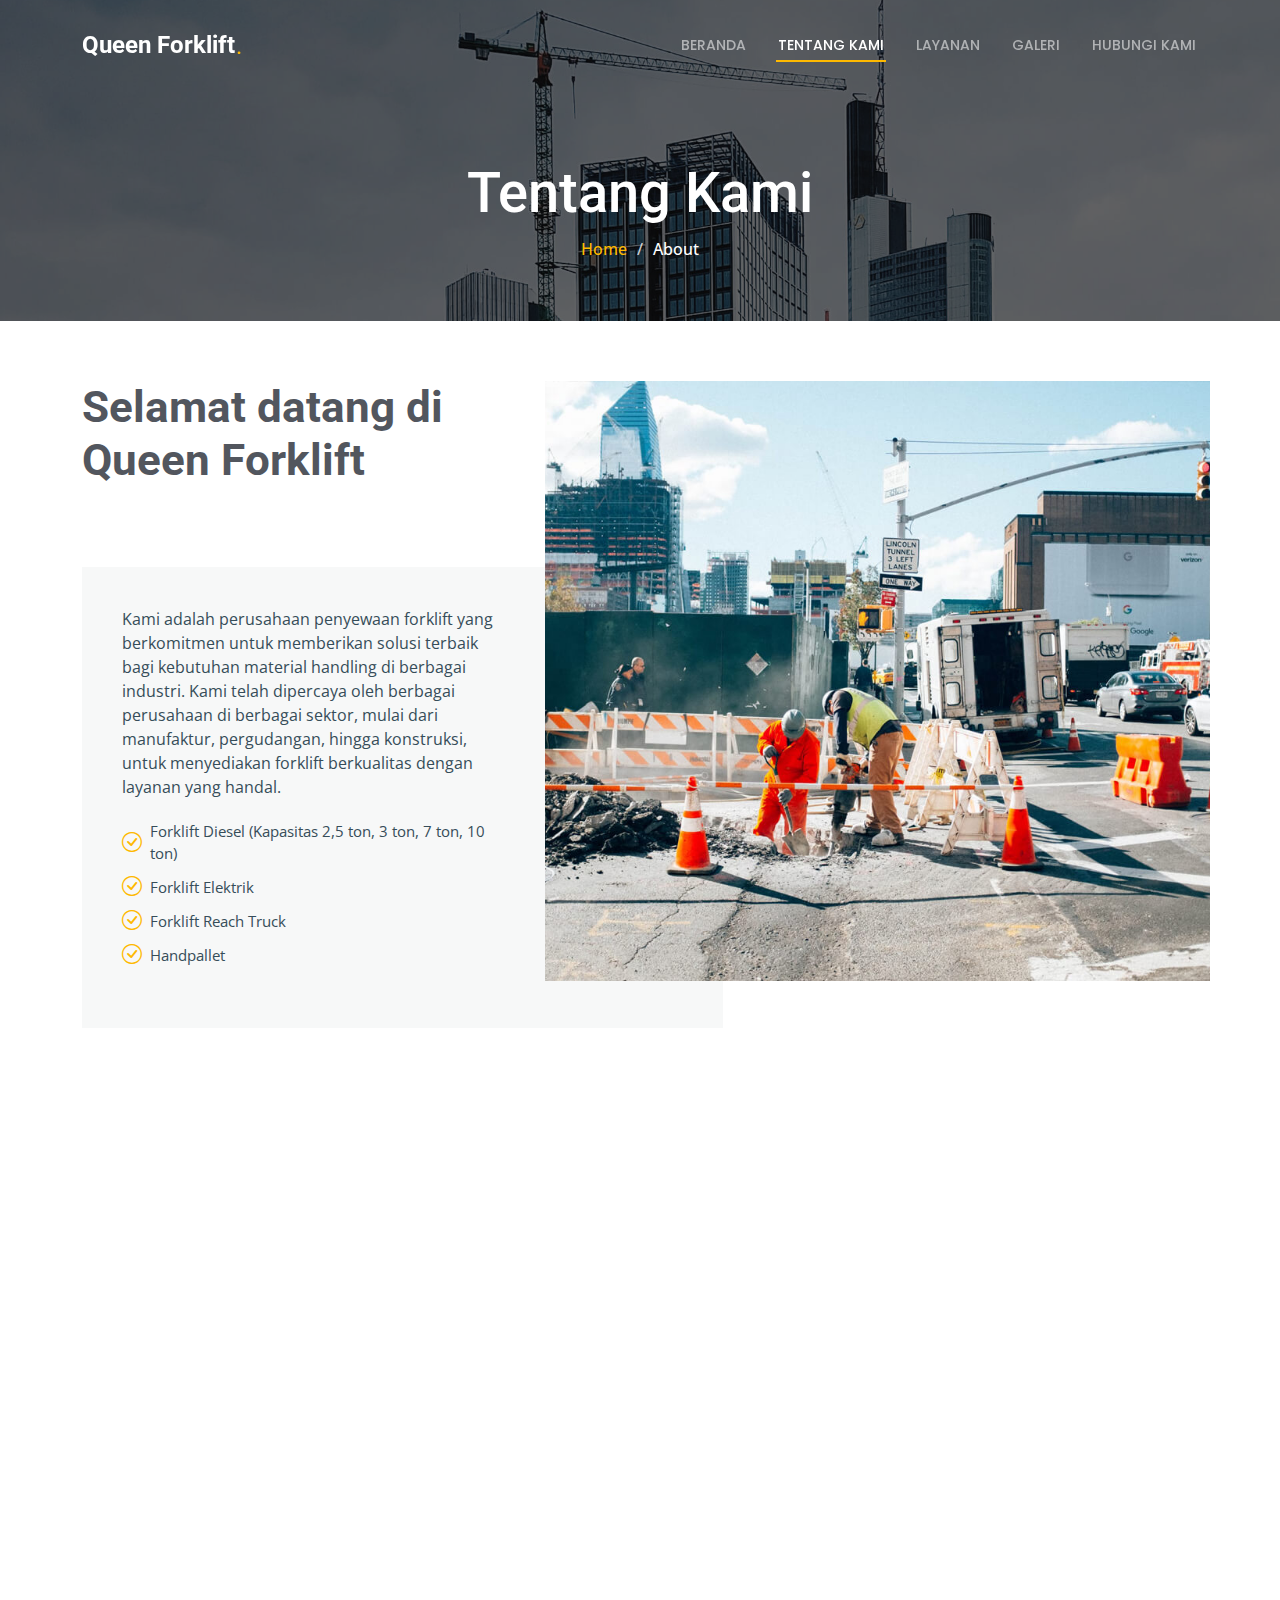
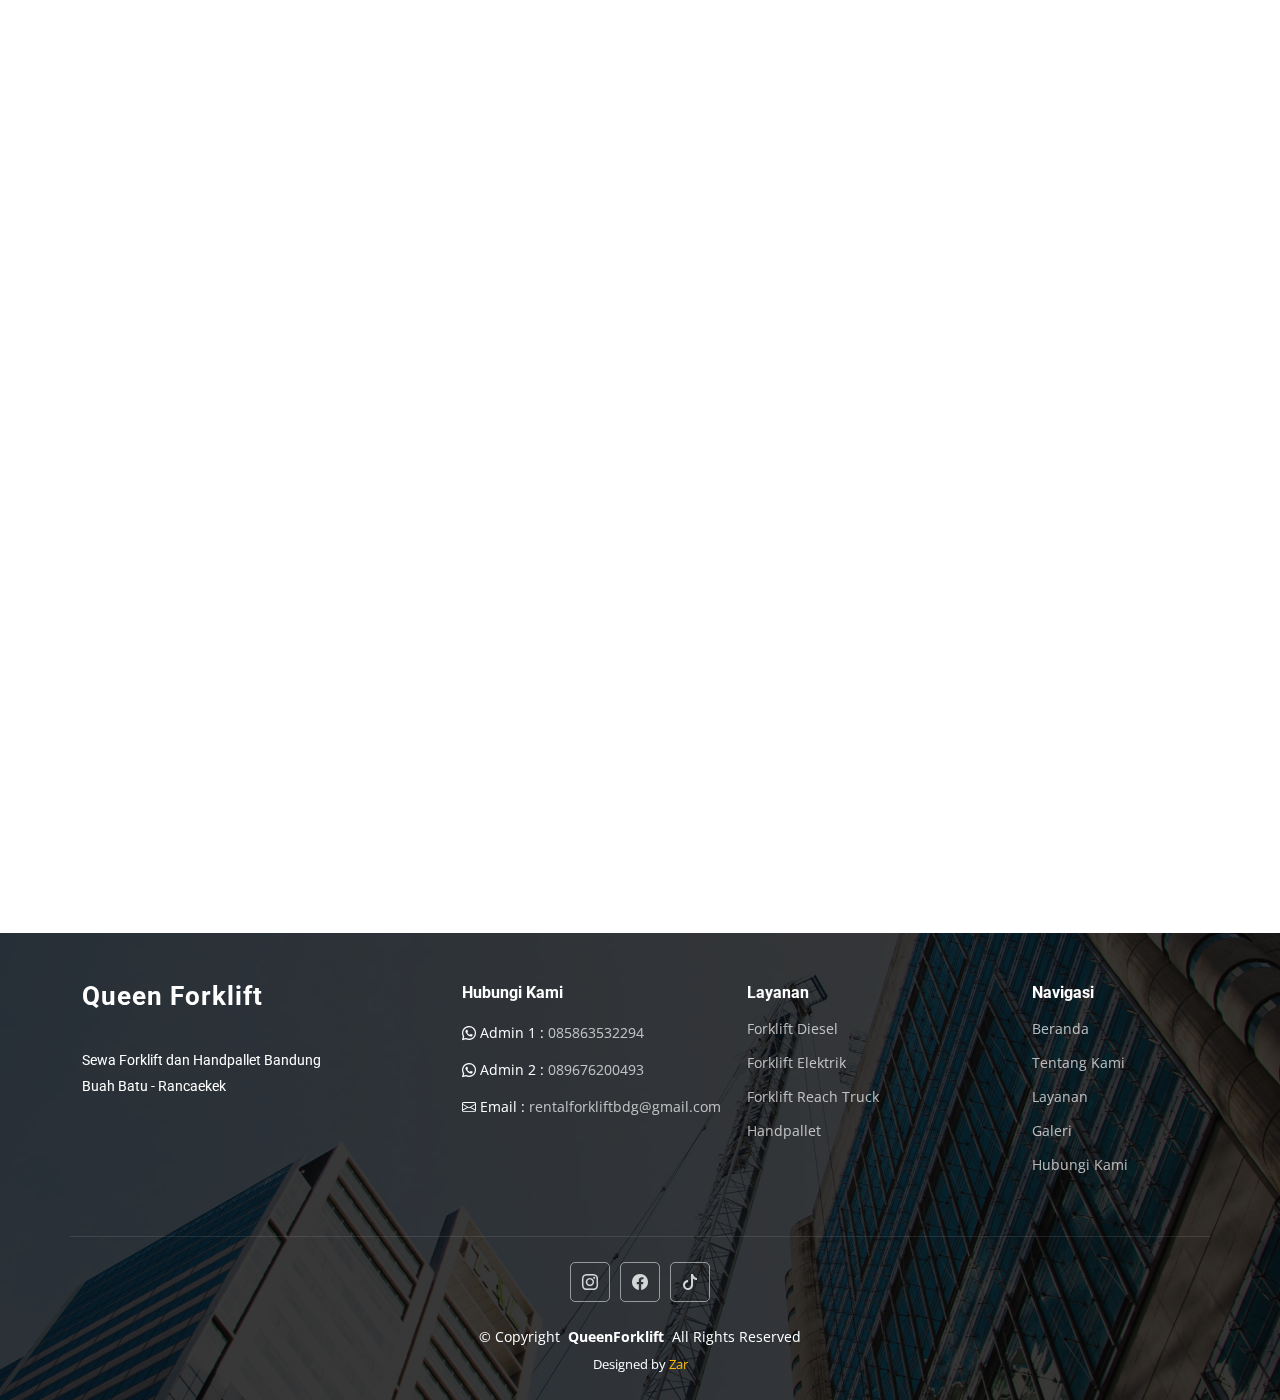
==== commit 6bf6def1: "test comit" ====
--- a/about.html
+++ b/about.html
@@ -177,38 +177,38 @@
           <div class="features-image col-lg-6" data-aos="fade-up" data-aos-delay="100"><img src="assets/img/alt-services.jpg" alt=""></div>
 
           <div class="col-lg-5 d-flex flex-column justify-content-center" data-aos="fade-up" data-aos-delay="200">
-            <h3>Enim quis est voluptatibus aliquid consequatur fugiat</h3>
-            <p>Esse voluptas cumque vel exercitationem. Reiciendis est hic accusamus. Non ipsam et sed minima temporibus laudantium. Soluta voluptate sed facere corporis dolores excepturi</p>
+            <h3>Keuntungan sewa forklift di kami</h3>
+            <!-- <p>Esse voluptas cumque vel exercitationem. Reiciendis est hic accusamus. Non ipsam et sed minima temporibus laudantium. Soluta voluptate sed facere corporis dolores excepturi</p> -->
 
             <div class="icon-box d-flex position-relative" data-aos="fade-up" data-aos-delay="300">
-              <i class="bi bi-easel flex-shrink-0"></i>
-              <div>
-                <h4><a href="" class="stretched-link">Lorem Ipsum</a></h4>
-                <p>Voluptatum deleniti atque corrupti quos dolores et quas molestias excepturi sint occaecati cupiditate non provident</p>
+              <i class="bi bi-patch-check flex-shrink-0"></i>
+              <div>
+                <h4><a href="" class="stretched-link">Berpengalaman</a></h4>
+                <p>Dengan pengalaman lebih bertahun-tahun di industri ini, kami memahami kebutuhan setiap klien dan memberikan solusi yang paling tepat.</p>
               </div>
             </div><!-- End Icon Box -->
 
             <div class="icon-box d-flex position-relative" data-aos="fade-up" data-aos-delay="400">
               <i class="bi bi-patch-check flex-shrink-0"></i>
               <div>
-                <h4><a href="" class="stretched-link">Nemo Enim</a></h4>
-                <p>At vero eos et accusamus et iusto odio dignissimos ducimus qui blanditiis praesentium voluptatum deleniti atque</p>
+                <h4><a href="" class="stretched-link">Armada lengkap</a></h4>
+                <p>Kami menawarkan berbagai jenis forklift, mulai dari forklift diesel, forklift elektrik, hingga forklift dengan kapasitas angkat berat.</p>
               </div>
             </div><!-- End Icon Box -->
 
             <div class="icon-box d-flex position-relative" data-aos="fade-up" data-aos-delay="500">
-              <i class="bi bi-brightness-high flex-shrink-0"></i>
-              <div>
-                <h4><a href="" class="stretched-link">Dine Pad</a></h4>
-                <p>Explicabo est voluptatum asperiores consequatur magnam. Et veritatis odit. Sunt aut deserunt minus aut eligendi omnis</p>
+              <i class="bi bi-patch-check flex-shrink-0"></i>
+              <div>
+                <h4><a href="" class="stretched-link">Layanan profesional</a></h4>
+                <p>Tim teknisi kami yang berpengalaman siap membantu Anda dalam pemilihan forklift dan memberikan dukungan teknis selama masa penyewaan.</p>
               </div>
             </div><!-- End Icon Box -->
 
             <div class="icon-box d-flex position-relative" data-aos="fade-up" data-aos-delay="600">
-              <i class="bi bi-brightness-high flex-shrink-0"></i>
-              <div>
-                <h4><a href="" class="stretched-link">Tride clov</a></h4>
-                <p>Est voluptatem labore deleniti quis a delectus et. Saepe dolorem libero sit non aspernatur odit amet. Et eligendi</p>
+              <i class="bi bi-patch-check flex-shrink-0"></i>
+              <div>
+                <h4><a href="" class="stretched-link">Harga kompetitif</a></h4>
+                <p>Kami menawarkan harga yang transparan dan kompetitif, dengan berbagai pilihan paket penyewaan yang fleksibel.</p>
               </div>
             </div><!-- End Icon Box -->
 
@@ -220,7 +220,7 @@
     </section><!-- /Alt Services Section -->
 
     <!-- Alt Services 2 Section -->
-    <section id="alt-services-2" class="alt-services-2 section">
+    <!-- <section id="alt-services-2" class="alt-services-2 section">
 
       <div class="container">
 
@@ -238,33 +238,37 @@
                   <h4>Lorem Ipsum</h4>
                   <p>Voluptatum deleniti atque corrupti quos dolores et quas molestias </p>
                 </div>
-              </div><!-- End Icon Box -->
-
-              <div class="col-lg-6 icon-box d-flex">
+              </div> -->
+              <!-- End Icon Box -->
+
+              <!-- <div class="col-lg-6 icon-box d-flex">
                 <i class="bi bi-patch-check flex-shrink-0"></i>
                 <div>
                   <h4>Nemo Enim</h4>
                   <p>At vero eos et accusamus et iusto odio dignissimos ducimus qui blanditiise</p>
                 </div>
-              </div><!-- End Icon Box -->
-
-              <div class="col-lg-6 icon-box d-flex">
+              </div> -->
+              <!-- End Icon Box -->
+
+              <!-- <div class="col-lg-6 icon-box d-flex">
                 <i class="bi bi-brightness-high flex-shrink-0"></i>
                 <div>
                   <h4>Dine Pad</h4>
                   <p>Explicabo est voluptatum asperiores consequatur magnam. Et veritatis odit</p>
                 </div>
-              </div><!-- End Icon Box -->
-
-              <div class="col-lg-6 icon-box d-flex">
+              </div> -->
+              <!-- End Icon Box -->
+
+              <!-- <div class="col-lg-6 icon-box d-flex">
                 <i class="bi bi-brightness-high flex-shrink-0"></i>
                 <div>
                   <h4>Tride clov</h4>
                   <p>Est voluptatem labore deleniti quis a delectus et. Saepe dolorem libero sit</p>
                 </div>
-              </div><!-- End Icon Box -->
-
-            </div>
+              </div> -->
+              <!-- End Icon Box -->
+
+            <!-- </div>
 
           </div>
 
@@ -276,7 +280,8 @@
 
       </div>
 
-    </section><!-- /Alt Services 2 Section -->
+    </section> -->
+    <!-- /Alt Services 2 Section -->
 
     <!-- Team Section -->
     <!-- <section id="team" class="team section"> -->
@@ -412,7 +417,7 @@
 
       <!-- Section Title -->
       <div class="container section-title" data-aos="fade-up">
-        <h2>Testimonials</h2>
+        <h2>Testimoni</h2>
         <p>Necessitatibus eius consequatur ex aliquid fuga eum quidem sint consectetur velit</p>
       </div><!-- End Section Title -->
 
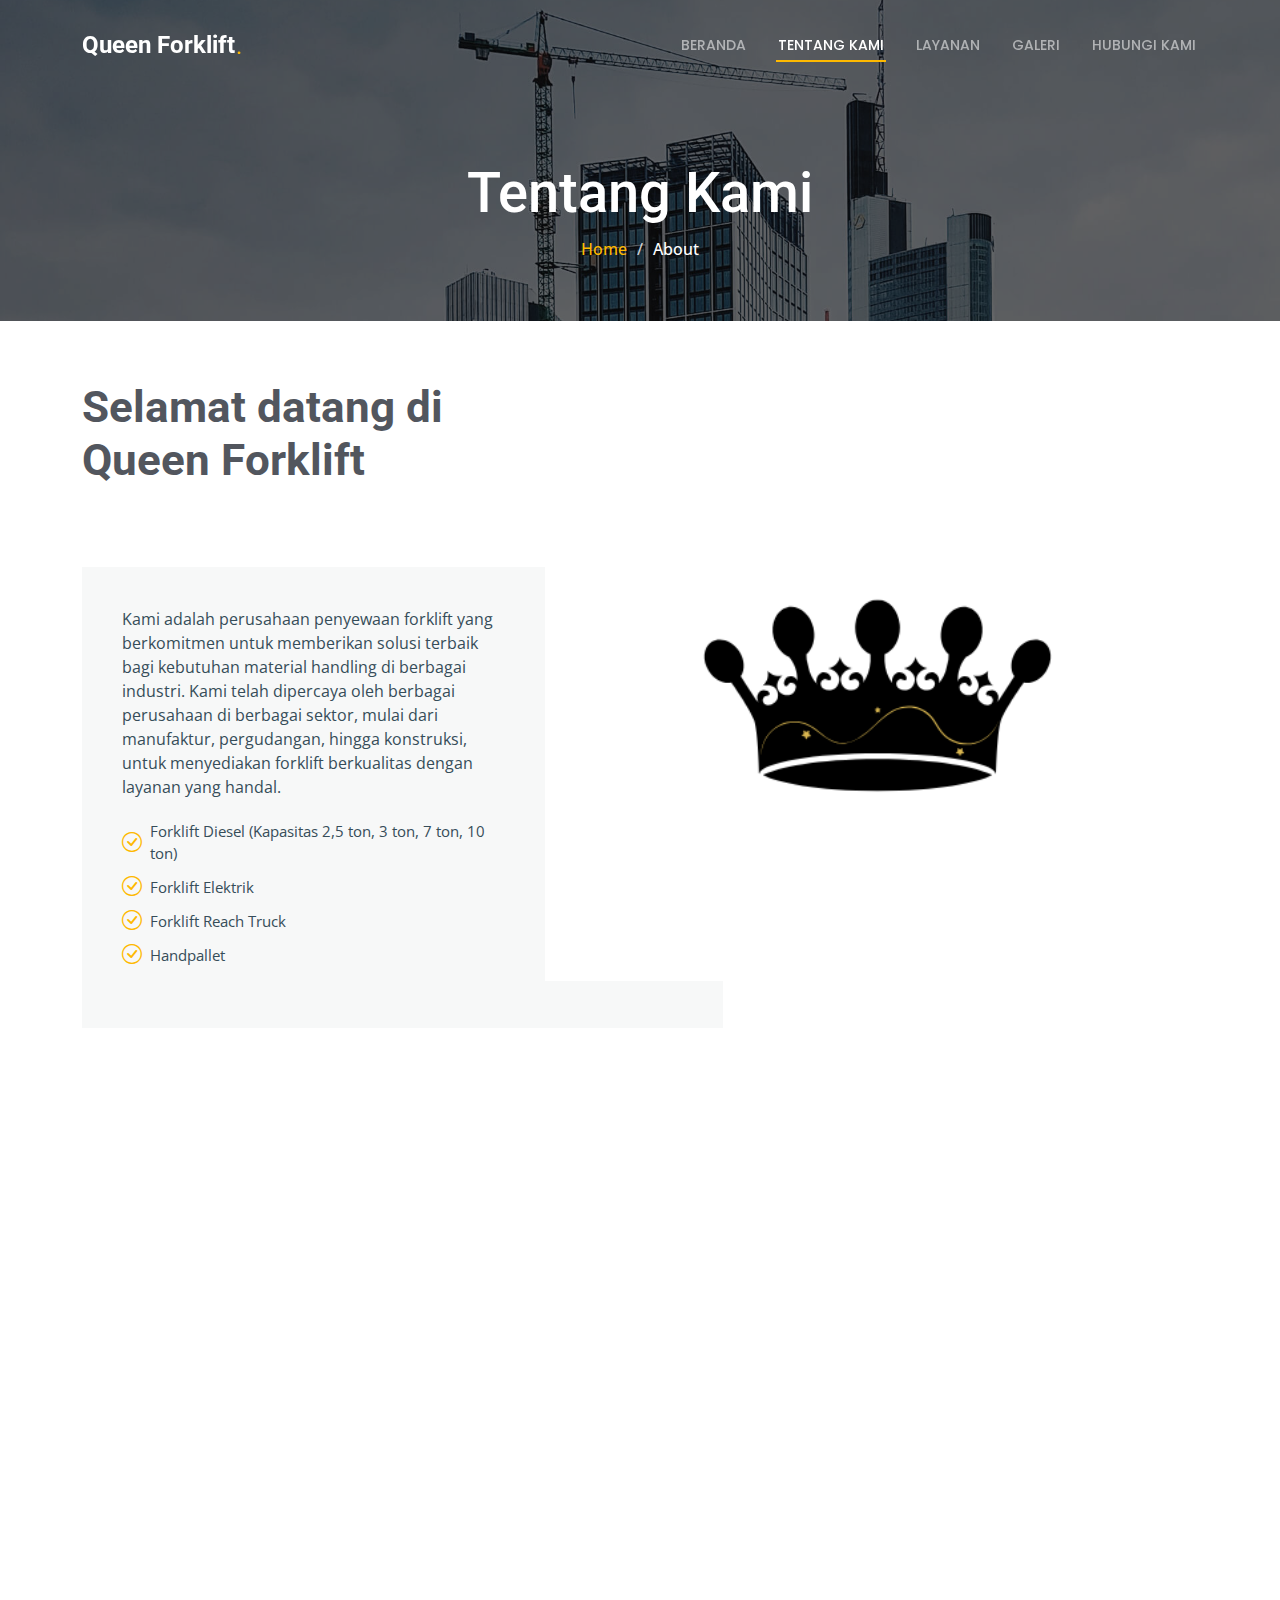
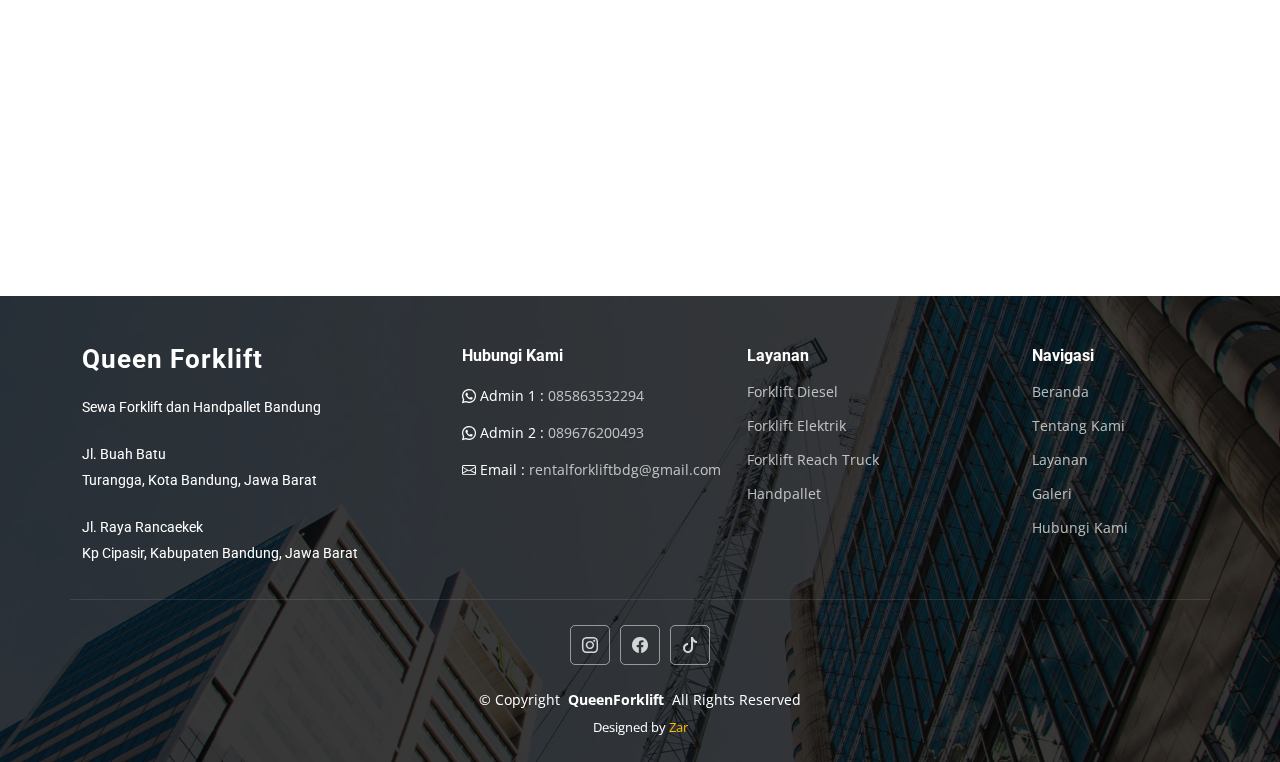
==== commit 2e36ddc2: "update project" ====
--- a/about.html
+++ b/about.html
@@ -42,8 +42,8 @@
         <ul>
           <li><a href="index.html">Beranda</a></li>
           <li><a href="about.html" class="active">Tentang Kami</a></li>
-          <li><a href="#">layanan</a></li>
-          <li><a href="#">Galeri</a></li>
+          <li><a href="services.html">layanan</a></li>
+          <li><a href="projects.html">Galeri</a></li>
           <li><a href="contact.html">Hubungi Kami</a></li>
         </ul>
         <i class="mobile-nav-toggle d-xl-none bi bi-list"></i>
@@ -74,7 +74,7 @@
 
         <div class="row position-relative">
 
-          <div class="col-lg-7 about-img" data-aos="zoom-out" data-aos-delay="200"><img src="assets/img/about.jpg"></div>
+          <div class="col-lg-7 about-img" data-aos="zoom-out" data-aos-delay="200"><img src="assets/img/logo.png"></div>
 
           <div class="col-lg-7" data-aos="fade-up" data-aos-delay="100">
             <h2 class="inner-title">Selamat datang di Queen Forklift</h2>
@@ -174,7 +174,7 @@
       <div class="container">
 
         <div class="row justify-content-around gy-4">
-          <div class="features-image col-lg-6" data-aos="fade-up" data-aos-delay="100"><img src="assets/img/alt-services.jpg" alt=""></div>
+          <div class="features-image col-lg-6" data-aos="fade-up" data-aos-delay="100"><img src="assets/img/fk-about.png" alt=""></div>
 
           <div class="col-lg-5 d-flex flex-column justify-content-center" data-aos="fade-up" data-aos-delay="200">
             <h3>Keuntungan sewa forklift di kami</h3>
@@ -413,15 +413,16 @@
     <!-- /Team Section -->
 
     <!-- Testimonials Section -->
-    <section id="testimonials" class="testimonials section">
+    <!-- <section id="testimonials" class="testimonials section"> -->
 
       <!-- Section Title -->
-      <div class="container section-title" data-aos="fade-up">
+      <!-- <div class="container section-title" data-aos="fade-up">
         <h2>Testimoni</h2>
         <p>Necessitatibus eius consequatur ex aliquid fuga eum quidem sint consectetur velit</p>
-      </div><!-- End Section Title -->
-
-      <div class="container" data-aos="fade-up" data-aos-delay="100">
+      </div> -->
+      <!-- End Section Title -->
+
+      <!-- <div class="container" data-aos="fade-up" data-aos-delay="100">
 
         <div class="swiper init-swiper">
           <script type="application/json" class="swiper-config">
@@ -467,9 +468,10 @@
                   </p>
                 </div>
               </div>
-            </div><!-- End testimonial item -->
-
-            <div class="swiper-slide">
+            </div> -->
+            <!-- End testimonial item -->
+
+            <!-- <div class="swiper-slide">
               <div class="testimonial-wrap">
                 <div class="testimonial-item">
                   <img src="assets/img/testimonials/testimonials-2.jpg" class="testimonial-img" alt="">
@@ -485,9 +487,10 @@
                   </p>
                 </div>
               </div>
-            </div><!-- End testimonial item -->
-
-            <div class="swiper-slide">
+            </div> -->
+            <!-- End testimonial item -->
+
+            <!-- <div class="swiper-slide">
               <div class="testimonial-wrap">
                 <div class="testimonial-item">
                   <img src="assets/img/testimonials/testimonials-3.jpg" class="testimonial-img" alt="">
@@ -503,9 +506,10 @@
                   </p>
                 </div>
               </div>
-            </div><!-- End testimonial item -->
-
-            <div class="swiper-slide">
+            </div> -->
+            <!-- End testimonial item -->
+
+            <!-- <div class="swiper-slide">
               <div class="testimonial-wrap">
                 <div class="testimonial-item">
                   <img src="assets/img/testimonials/testimonials-4.jpg" class="testimonial-img" alt="">
@@ -521,9 +525,10 @@
                   </p>
                 </div>
               </div>
-            </div><!-- End testimonial item -->
-
-            <div class="swiper-slide">
+            </div> -->
+            <!-- End testimonial item -->
+
+            <!-- <div class="swiper-slide">
               <div class="testimonial-wrap">
                 <div class="testimonial-item">
                   <img src="assets/img/testimonials/testimonials-5.jpg" class="testimonial-img" alt="">
@@ -539,15 +544,17 @@
                   </p>
                 </div>
               </div>
-            </div><!-- End testimonial item -->
-
-          </div>
+            </div> -->
+            <!-- End testimonial item -->
+
+          <!-- </div>
           <div class="swiper-pagination"></div>
         </div>
 
       </div>
 
-    </section><!-- /Testimonials Section -->
+    </section> -->
+    <!-- /Testimonials Section -->
 
   </main>
 
@@ -559,10 +566,13 @@
           <a href="index.html" class="logo d-flex align-items-center">
             <span class="sitename">Queen Forklift</span>
           </a>
-          <div class="footer-contact pt-3">
-            <p>Sewa Forklift dan Handpallet Bandung</p>
-            <p>Buah Batu - Rancaekek</p>
-            </div>
+          <div class="footer-contact">
+            <p>Sewa Forklift dan Handpallet Bandung</p><br>
+            <p>Jl. Buah Batu</p>
+            <p>Turangga, Kota Bandung, Jawa Barat</p><br>
+            <p>Jl. Raya Rancaekek</p>
+            <p>Kp Cipasir, Kabupaten Bandung, Jawa Barat</p>
+          </div>
         </div>
 
         <div class="col-lg-3 col-md-3 footer-links">
@@ -589,8 +599,8 @@
           <ul>
             <li><a href="index.html">Beranda</a></li>
             <li><a href="about.html">Tentang Kami</a></li>
-            <li><a href="#">Layanan</a></li>
-            <li><a href="#">Galeri</a></li>
+            <li><a href="services.html">Layanan</a></li>
+            <li><a href="projects.html">Galeri</a></li>
             <li><a href="contact.html">Hubungi Kami</a></li>
           </ul>
         </div>
@@ -600,7 +610,7 @@
 
     <div class="container copyright text-center mt-4">
       <div class="social-links">
-        <a href="https://www.instagram.com/queenorent/f"><i class="bi bi-instagram"></i></a>
+        <a href="https://www.instagram.com/queenforklift/"><i class="bi bi-instagram"></i></a>
         <a href=""><i class="bi bi-facebook"></i></a>
         <a href="https://www.tiktok.com/@queenforklift"><i class="bi bi-tiktok"></i></a>
       </div>
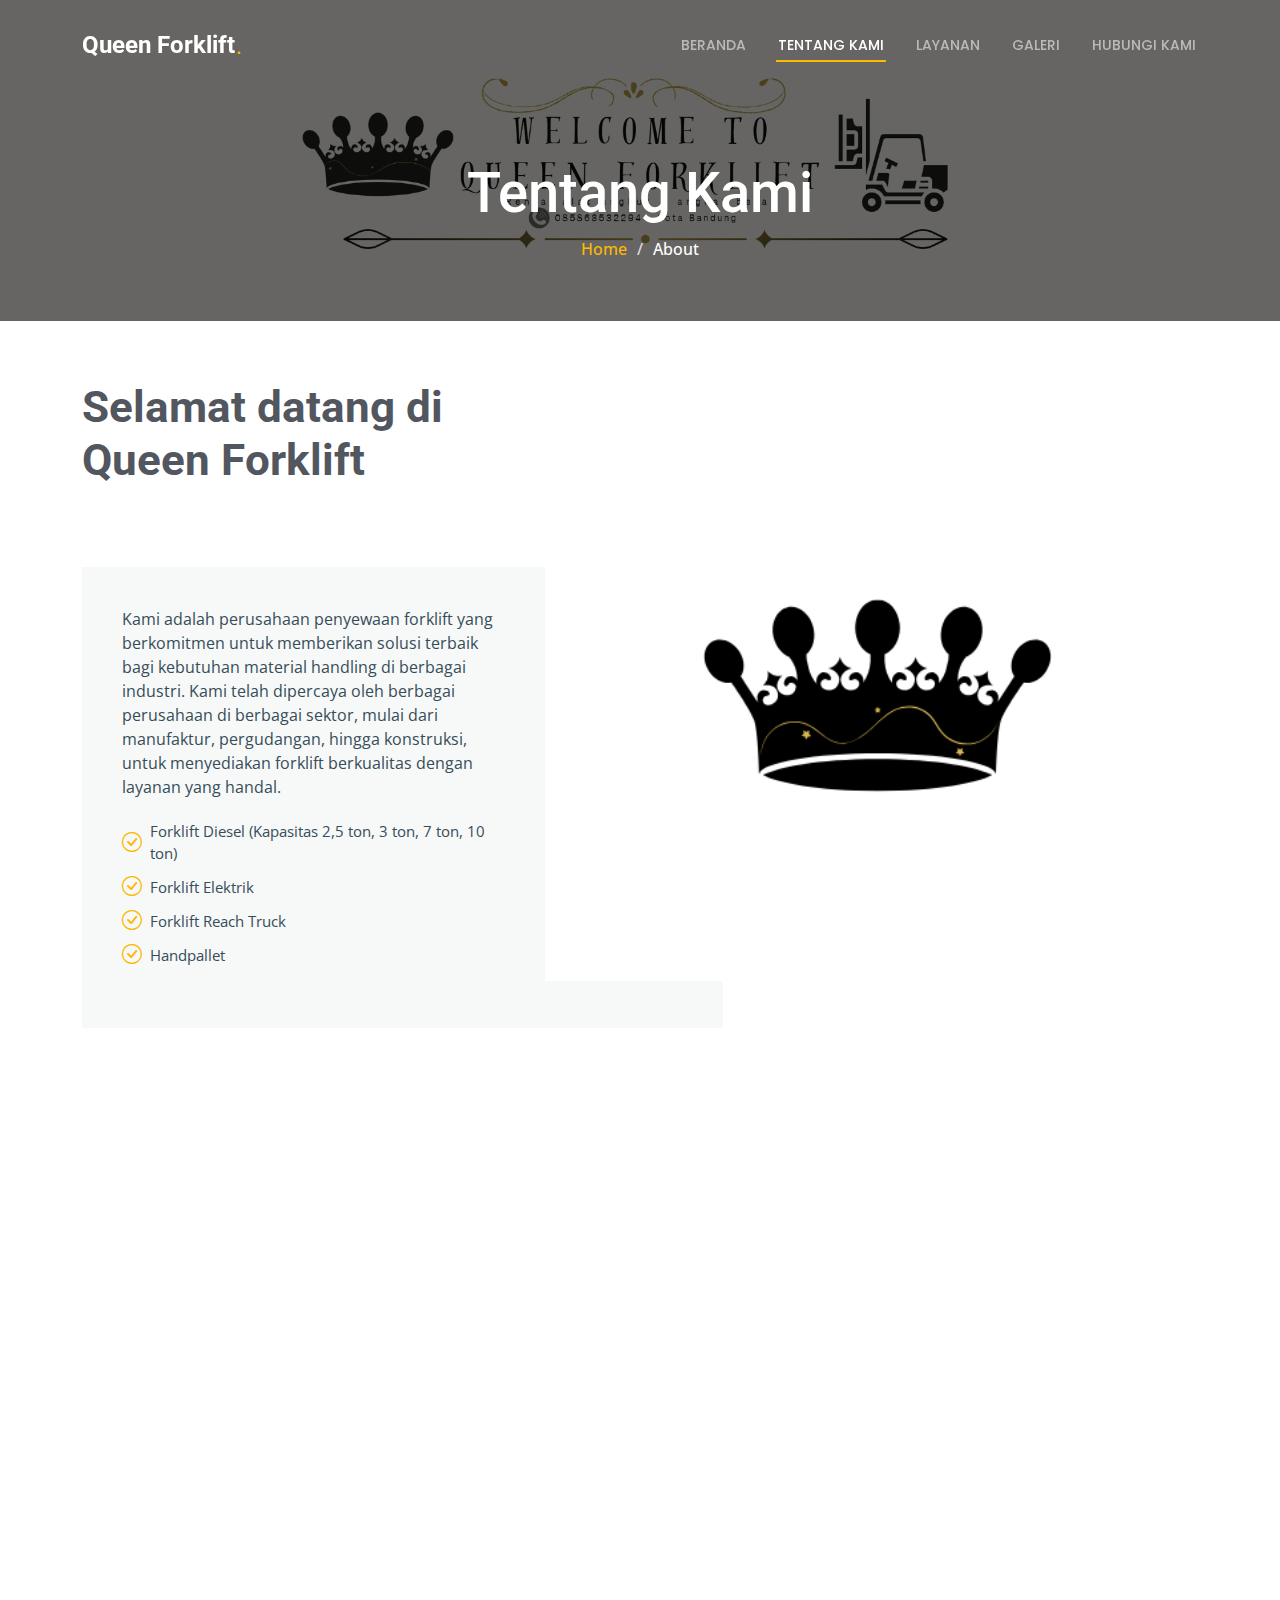
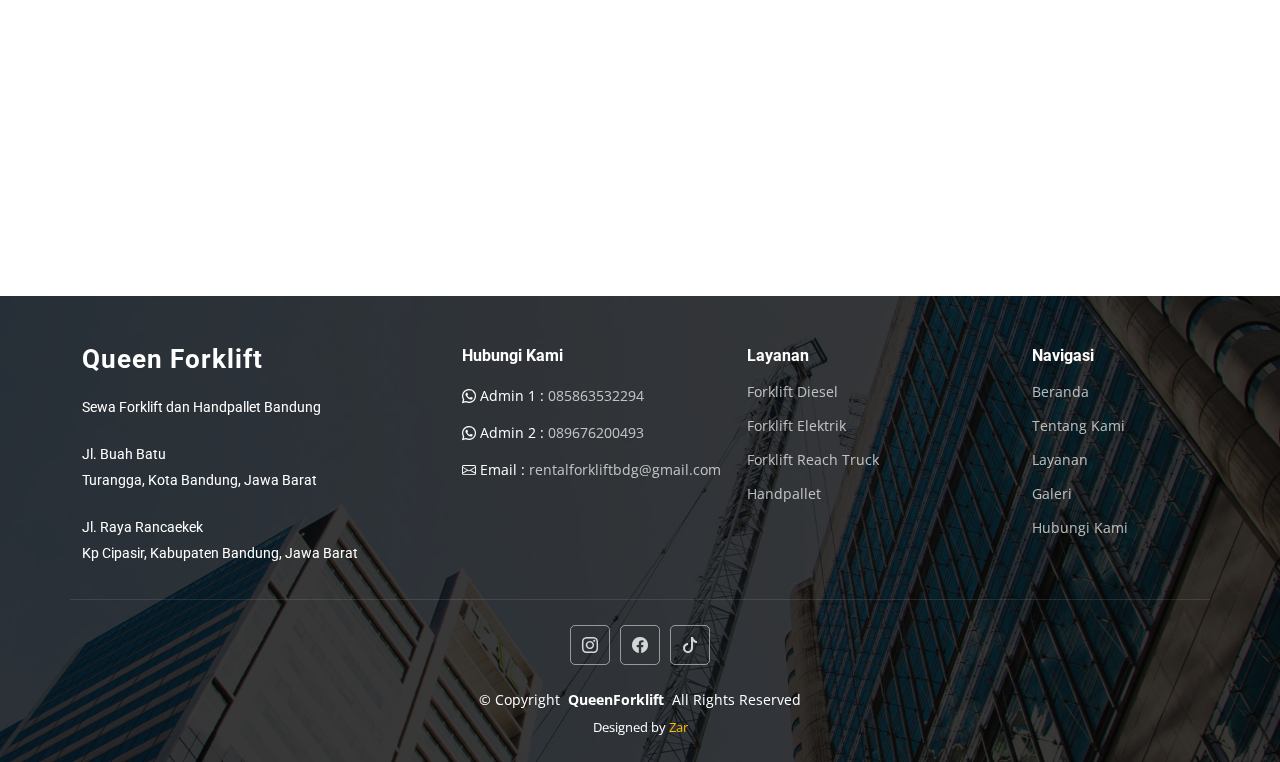
==== commit fd977994: "update project" ====
--- a/about.html
+++ b/about.html
@@ -55,7 +55,7 @@
   <main class="main">
 
     <!-- Page Title -->
-    <div class="page-title dark-background" style="background-image: url(assets/img/page-title-bg.jpg);">
+    <div class="page-title dark-background" style="background-image: url(assets/img/page-title.png);">
       <div class="container position-relative">
         <h1>Tentang Kami</h1>
         <nav class="breadcrumbs">
@@ -79,8 +79,6 @@
           <div class="col-lg-7" data-aos="fade-up" data-aos-delay="100">
             <h2 class="inner-title">Selamat datang di Queen Forklift</h2>
             <div class="our-story">
-              <!-- <h4>Est 1988</h4>
-              <h3>Our Story</h3> -->
               <p>Kami adalah perusahaan penyewaan forklift yang berkomitmen untuk memberikan solusi terbaik bagi kebutuhan material handling di berbagai industri. Kami telah dipercaya oleh berbagai perusahaan di berbagai sektor, mulai dari manufaktur, pergudangan, hingga konstruksi, untuk menyediakan forklift berkualitas dengan layanan yang handal.</p>
               <ul>
                 <li><i class="bi bi-check-circle"></i> <span>Forklift Diesel (Kapasitas 2,5 ton, 3 ton, 7 ton, 10 ton)</span></li>
@@ -88,12 +86,6 @@
                 <li><i class="bi bi-check-circle"></i> <span>Forklift Reach Truck</span></li>
                 <li><i class="bi bi-check-circle"></i> <span>Handpallet</span></li>
               </ul>
-              <!-- <p>Vitae autem velit excepturi fugit. Animi ad non. Eligendi et non nesciunt suscipit repellendus porro in quo eveniet. Molestias in maxime doloremque.</p> -->
-
-              <!-- <div class="watch-video d-flex align-items-center position-relative">
-                <i class="bi bi-play-circle"></i>
-                <a href="https://www.youtube.com/watch?v=Y7f98aduVJ8" class="glightbox stretched-link">Watch Video</a>
-              </div> -->
             </div>
           </div>
 
@@ -102,71 +94,6 @@
       </div>
 
     </section><!-- /About Section -->
-
-    <!-- Stats Counter Section -->
-    <!-- <section id="stats-counter" class="stats-counter section"> -->
-
-      <!-- Section Title -->
-      <!-- <div class="container section-title" data-aos="fade-up">
-        <h2>Stats</h2>
-        <p>Necessitatibus eius consequatur ex aliquid fuga eum quidem sint consectetur velit</p>
-      </div> -->
-      <!-- End Section Title -->
-
-      <!-- <div class="container" data-aos="fade-up" data-aos-delay="100">
-
-        <div class="row gy-4">
-
-          <div class="col-lg-3 col-md-6">
-            <div class="stats-item d-flex align-items-center w-100 h-100">
-              <i class="bi bi-emoji-smile color-blue flex-shrink-0"></i>
-              <div>
-                <span data-purecounter-start="0" data-purecounter-end="232" data-purecounter-duration="1" class="purecounter"></span>
-                <p>Happy Clients</p>
-              </div>
-            </div>
-          </div> -->
-          <!-- End Stats Item -->
-
-          <!-- <div class="col-lg-3 col-md-6">
-            <div class="stats-item d-flex align-items-center w-100 h-100">
-              <i class="bi bi-journal-richtext color-orange flex-shrink-0"></i>
-              <div>
-                <span data-purecounter-start="0" data-purecounter-end="521" data-purecounter-duration="1" class="purecounter"></span>
-                <p>Projects</p>
-              </div>
-            </div>
-          </div> -->
-          <!-- End Stats Item -->
-
-          <!-- <div class="col-lg-3 col-md-6">
-            <div class="stats-item d-flex align-items-center w-100 h-100">
-              <i class="bi bi-headset color-green flex-shrink-0"></i>
-              <div>
-                <span data-purecounter-start="0" data-purecounter-end="1463" data-purecounter-duration="1" class="purecounter"></span>
-                <p>Hours Of Support</p>
-              </div>
-            </div>
-          </div> -->
-          <!-- End Stats Item -->
-
-          <!-- <div class="col-lg-3 col-md-6">
-            <div class="stats-item d-flex align-items-center w-100 h-100">
-              <i class="bi bi-people color-pink flex-shrink-0"></i>
-              <div>
-                <span data-purecounter-start="0" data-purecounter-end="15" data-purecounter-duration="1" class="purecounter"></span>
-                <p>Hard Workers</p>
-              </div>
-            </div>
-          </div> -->
-          <!-- End Stats Item -->
-
-        <!-- </div>
-
-      </div>
-
-    </section> -->
-    <!-- /Stats Counter Section -->
 
     <!-- Alt Services Section -->
     <section id="alt-services" class="alt-services section">
@@ -218,343 +145,6 @@
       </div>
 
     </section><!-- /Alt Services Section -->
-
-    <!-- Alt Services 2 Section -->
-    <!-- <section id="alt-services-2" class="alt-services-2 section">
-
-      <div class="container">
-
-        <div class="row justify-content-around gy-4">
-
-          <div class="col-lg-6 d-flex flex-column justify-content-center order-2 order-lg-1" data-aos="fade-up" data-aos-delay="100">
-            <h3>Enim quis est voluptatibus aliquid consequatur</h3>
-            <p>Esse voluptas cumque vel exercitationem. Reiciendis est hic accusamus. Non ipsam et sed minima temporibus laudantium. Soluta voluptate sed facere corporis dolores excepturi</p>
-
-            <div class="row">
-
-              <div class="col-lg-6 icon-box d-flex">
-                <i class="bi bi-easel flex-shrink-0"></i>
-                <div>
-                  <h4>Lorem Ipsum</h4>
-                  <p>Voluptatum deleniti atque corrupti quos dolores et quas molestias </p>
-                </div>
-              </div> -->
-              <!-- End Icon Box -->
-
-              <!-- <div class="col-lg-6 icon-box d-flex">
-                <i class="bi bi-patch-check flex-shrink-0"></i>
-                <div>
-                  <h4>Nemo Enim</h4>
-                  <p>At vero eos et accusamus et iusto odio dignissimos ducimus qui blanditiise</p>
-                </div>
-              </div> -->
-              <!-- End Icon Box -->
-
-              <!-- <div class="col-lg-6 icon-box d-flex">
-                <i class="bi bi-brightness-high flex-shrink-0"></i>
-                <div>
-                  <h4>Dine Pad</h4>
-                  <p>Explicabo est voluptatum asperiores consequatur magnam. Et veritatis odit</p>
-                </div>
-              </div> -->
-              <!-- End Icon Box -->
-
-              <!-- <div class="col-lg-6 icon-box d-flex">
-                <i class="bi bi-brightness-high flex-shrink-0"></i>
-                <div>
-                  <h4>Tride clov</h4>
-                  <p>Est voluptatem labore deleniti quis a delectus et. Saepe dolorem libero sit</p>
-                </div>
-              </div> -->
-              <!-- End Icon Box -->
-
-            <!-- </div>
-
-          </div>
-
-          <div class="features-image col-lg-5 order-1 order-lg-2" data-aos="fade-up" data-aos-delay="200">
-            <img src="assets/img/features-3-2.jpg" alt="">
-          </div>
-
-        </div>
-
-      </div>
-
-    </section> -->
-    <!-- /Alt Services 2 Section -->
-
-    <!-- Team Section -->
-    <!-- <section id="team" class="team section"> -->
-
-      <!-- Section Title -->
-      <!-- <div class="container section-title" data-aos="fade-up">
-        <h2>Team</h2>
-        <p>Necessitatibus eius consequatur ex aliquid fuga eum quidem sint consectetur velit</p>
-      </div> -->
-      <!-- End Section Title -->
-
-      <!-- <div class="container">
-
-        <div class="row gy-5">
-
-          <div class="col-lg-4 col-md-6 member" data-aos="fade-up" data-aos-delay="100">
-            <div class="member-img">
-              <img src="assets/img/team/team-1.jpg" class="img-fluid" alt="">
-              <div class="social">
-                <a href="#"><i class="bi bi-twitter-x"></i></a>
-                <a href="#"><i class="bi bi-facebook"></i></a>
-                <a href="#"><i class="bi bi-instagram"></i></a>
-                <a href="#"><i class="bi bi-linkedin"></i></a>
-              </div>
-            </div>
-            <div class="member-info text-center">
-              <h4>Walter White</h4>
-              <span>Chief Executive Officer</span>
-              <p>Aliquam iure quaerat voluptatem praesentium possimus unde laudantium vel dolorum distinctio dire flow</p>
-            </div>
-          </div> -->
-          <!-- End Team Member -->
-
-          <!-- <div class="col-lg-4 col-md-6 member" data-aos="fade-up" data-aos-delay="200">
-            <div class="member-img">
-              <img src="assets/img/team/team-2.jpg" class="img-fluid" alt="">
-              <div class="social">
-                <a href="#"><i class="bi bi-twitter-x"></i></a>
-                <a href="#"><i class="bi bi-facebook"></i></a>
-                <a href="#"><i class="bi bi-instagram"></i></a>
-                <a href="#"><i class="bi bi-linkedin"></i></a>
-              </div>
-            </div>
-            <div class="member-info text-center">
-              <h4>Sarah Jhonson</h4>
-              <span>Product Manager</span>
-              <p>Labore ipsam sit consequatur exercitationem rerum laboriosam laudantium aut quod dolores exercitationem ut</p>
-            </div>
-          </div> -->
-          <!-- End Team Member -->
-
-          <!-- <div class="col-lg-4 col-md-6 member" data-aos="fade-up" data-aos-delay="300">
-            <div class="member-img">
-              <img src="assets/img/team/team-3.jpg" class="img-fluid" alt="">
-              <div class="social">
-                <a href="#"><i class="bi bi-twitter-x"></i></a>
-                <a href="#"><i class="bi bi-facebook"></i></a>
-                <a href="#"><i class="bi bi-instagram"></i></a>
-                <a href="#"><i class="bi bi-linkedin"></i></a>
-              </div>
-            </div>
-            <div class="member-info text-center">
-              <h4>William Anderson</h4>
-              <span>CTO</span>
-              <p>Illum minima ea autem doloremque ipsum quidem quas aspernatur modi ut praesentium vel tque sed facilis at qui</p>
-            </div>
-          </div> -->
-          <!-- End Team Member -->
-
-          <!-- <div class="col-lg-4 col-md-6 member" data-aos="fade-up" data-aos-delay="400">
-            <div class="member-img">
-              <img src="assets/img/team/team-4.jpg" class="img-fluid" alt="">
-              <div class="social">
-                <a href="#"><i class="bi bi-twitter-x"></i></a>
-                <a href="#"><i class="bi bi-facebook"></i></a>
-                <a href="#"><i class="bi bi-instagram"></i></a>
-                <a href="#"><i class="bi bi-linkedin"></i></a>
-              </div>
-            </div>
-            <div class="member-info text-center">
-              <h4>Amanda Jepson</h4>
-              <span>Accountant</span>
-              <p>Magni voluptatem accusamus assumenda cum nisi aut qui dolorem voluptate sed et veniam quasi quam consectetur</p>
-            </div>
-          </div> -->
-          <!-- End Team Member -->
-
-          <!-- <div class="col-lg-4 col-md-6 member" data-aos="fade-up" data-aos-delay="500">
-            <div class="member-img">
-              <img src="assets/img/team/team-5.jpg" class="img-fluid" alt="">
-              <div class="social">
-                <a href="#"><i class="bi bi-twitter-x"></i></a>
-                <a href="#"><i class="bi bi-facebook"></i></a>
-                <a href="#"><i class="bi bi-instagram"></i></a>
-                <a href="#"><i class="bi bi-linkedin"></i></a>
-              </div>
-            </div>
-            <div class="member-info text-center">
-              <h4>Brian Doe</h4>
-              <span>Marketing</span>
-              <p>Qui consequuntur quos accusamus magnam quo est molestiae eius laboriosam sunt doloribus quia impedit laborum velit</p>
-            </div>
-          </div> -->
-          <!-- End Team Member -->
-
-          <!-- <div class="col-lg-4 col-md-6 member" data-aos="fade-up" data-aos-delay="600">
-            <div class="member-img">
-              <img src="assets/img/team/team-6.jpg" class="img-fluid" alt="">
-              <div class="social">
-                <a href="#"><i class="bi bi-twitter-x"></i></a>
-                <a href="#"><i class="bi bi-facebook"></i></a>
-                <a href="#"><i class="bi bi-instagram"></i></a>
-                <a href="#"><i class="bi bi-linkedin"></i></a>
-              </div>
-            </div>
-            <div class="member-info text-center">
-              <h4>Josepha Palas</h4>
-              <span>Operation</span>
-              <p>Sint sint eveniet explicabo amet consequatur nesciunt error enim rerum earum et omnis fugit eligendi cupiditate vel</p>
-            </div>
-          </div> -->
-          <!-- End Team Member -->
-
-        <!-- </div>
-
-      </div>
-
-    </section> -->
-    <!-- /Team Section -->
-
-    <!-- Testimonials Section -->
-    <!-- <section id="testimonials" class="testimonials section"> -->
-
-      <!-- Section Title -->
-      <!-- <div class="container section-title" data-aos="fade-up">
-        <h2>Testimoni</h2>
-        <p>Necessitatibus eius consequatur ex aliquid fuga eum quidem sint consectetur velit</p>
-      </div> -->
-      <!-- End Section Title -->
-
-      <!-- <div class="container" data-aos="fade-up" data-aos-delay="100">
-
-        <div class="swiper init-swiper">
-          <script type="application/json" class="swiper-config">
-            {
-              "loop": true,
-              "speed": 600,
-              "autoplay": {
-                "delay": 5000
-              },
-              "slidesPerView": "auto",
-              "pagination": {
-                "el": ".swiper-pagination",
-                "type": "bullets",
-                "clickable": true
-              },
-              "breakpoints": {
-                "320": {
-                  "slidesPerView": 1,
-                  "spaceBetween": 40
-                },
-                "1200": {
-                  "slidesPerView": 2,
-                  "spaceBetween": 20
-                }
-              }
-            }
-          </script>
-          <div class="swiper-wrapper">
-
-            <div class="swiper-slide">
-              <div class="testimonial-wrap">
-                <div class="testimonial-item">
-                  <img src="assets/img/testimonials/testimonials-1.jpg" class="testimonial-img" alt="">
-                  <h3>Saul Goodman</h3>
-                  <h4>Ceo &amp; Founder</h4>
-                  <div class="stars">
-                    <i class="bi bi-star-fill"></i><i class="bi bi-star-fill"></i><i class="bi bi-star-fill"></i><i class="bi bi-star-fill"></i><i class="bi bi-star-fill"></i>
-                  </div>
-                  <p>
-                    <i class="bi bi-quote quote-icon-left"></i>
-                    <span>Proin iaculis purus consequat sem cure digni ssim donec porttitora entum suscipit rhoncus. Accusantium quam, ultricies eget id, aliquam eget nibh et. Maecen aliquam, risus at semper.</span>
-                    <i class="bi bi-quote quote-icon-right"></i>
-                  </p>
-                </div>
-              </div>
-            </div> -->
-            <!-- End testimonial item -->
-
-            <!-- <div class="swiper-slide">
-              <div class="testimonial-wrap">
-                <div class="testimonial-item">
-                  <img src="assets/img/testimonials/testimonials-2.jpg" class="testimonial-img" alt="">
-                  <h3>Sara Wilsson</h3>
-                  <h4>Designer</h4>
-                  <div class="stars">
-                    <i class="bi bi-star-fill"></i><i class="bi bi-star-fill"></i><i class="bi bi-star-fill"></i><i class="bi bi-star-fill"></i><i class="bi bi-star-fill"></i>
-                  </div>
-                  <p>
-                    <i class="bi bi-quote quote-icon-left"></i>
-                    <span>Export tempor illum tamen malis malis eram quae irure esse labore quem cillum quid cillum eram malis quorum velit fore eram velit sunt aliqua noster fugiat irure amet legam anim culpa.</span>
-                    <i class="bi bi-quote quote-icon-right"></i>
-                  </p>
-                </div>
-              </div>
-            </div> -->
-            <!-- End testimonial item -->
-
-            <!-- <div class="swiper-slide">
-              <div class="testimonial-wrap">
-                <div class="testimonial-item">
-                  <img src="assets/img/testimonials/testimonials-3.jpg" class="testimonial-img" alt="">
-                  <h3>Jena Karlis</h3>
-                  <h4>Store Owner</h4>
-                  <div class="stars">
-                    <i class="bi bi-star-fill"></i><i class="bi bi-star-fill"></i><i class="bi bi-star-fill"></i><i class="bi bi-star-fill"></i><i class="bi bi-star-fill"></i>
-                  </div>
-                  <p>
-                    <i class="bi bi-quote quote-icon-left"></i>
-                    <span>Enim nisi quem export duis labore cillum quae magna enim sint quorum nulla quem veniam duis minim tempor labore quem eram duis noster aute amet eram fore quis sint minim.</span>
-                    <i class="bi bi-quote quote-icon-right"></i>
-                  </p>
-                </div>
-              </div>
-            </div> -->
-            <!-- End testimonial item -->
-
-            <!-- <div class="swiper-slide">
-              <div class="testimonial-wrap">
-                <div class="testimonial-item">
-                  <img src="assets/img/testimonials/testimonials-4.jpg" class="testimonial-img" alt="">
-                  <h3>Matt Brandon</h3>
-                  <h4>Freelancer</h4>
-                  <div class="stars">
-                    <i class="bi bi-star-fill"></i><i class="bi bi-star-fill"></i><i class="bi bi-star-fill"></i><i class="bi bi-star-fill"></i><i class="bi bi-star-fill"></i>
-                  </div>
-                  <p>
-                    <i class="bi bi-quote quote-icon-left"></i>
-                    <span>Fugiat enim eram quae cillum dolore dolor amet nulla culpa multos export minim fugiat minim velit minim dolor enim duis veniam ipsum anim magna sunt elit fore quem dolore labore illum veniam.</span>
-                    <i class="bi bi-quote quote-icon-right"></i>
-                  </p>
-                </div>
-              </div>
-            </div> -->
-            <!-- End testimonial item -->
-
-            <!-- <div class="swiper-slide">
-              <div class="testimonial-wrap">
-                <div class="testimonial-item">
-                  <img src="assets/img/testimonials/testimonials-5.jpg" class="testimonial-img" alt="">
-                  <h3>John Larson</h3>
-                  <h4>Entrepreneur</h4>
-                  <div class="stars">
-                    <i class="bi bi-star-fill"></i><i class="bi bi-star-fill"></i><i class="bi bi-star-fill"></i><i class="bi bi-star-fill"></i><i class="bi bi-star-fill"></i>
-                  </div>
-                  <p>
-                    <i class="bi bi-quote quote-icon-left"></i>
-                    <span>Quis quorum aliqua sint quem legam fore sunt eram irure aliqua veniam tempor noster veniam enim culpa labore duis sunt culpa nulla illum cillum fugiat legam esse veniam culpa fore nisi cillum quid.</span>
-                    <i class="bi bi-quote quote-icon-right"></i>
-                  </p>
-                </div>
-              </div>
-            </div> -->
-            <!-- End testimonial item -->
-
-          <!-- </div>
-          <div class="swiper-pagination"></div>
-        </div>
-
-      </div>
-
-    </section> -->
-    <!-- /Testimonials Section -->
 
   </main>
 
@@ -587,10 +177,10 @@
         <div class="col-lg-3 col-md-3 footer-links">
           <h4>Layanan</h4>
           <ul>
-            <li><a href="#">Forklift Diesel</a></li>
-            <li><a href="#">Forklift Elektrik</a></li>
-            <li><a href="#">Forklift Reach Truck</a></li>
-            <li><a href="#">Handpallet</a></li>
+            <li><a href="services.html">Forklift Diesel</a></li>
+            <li><a href="services.html">Forklift Elektrik</a></li>
+            <li><a href="services.html">Forklift Reach Truck</a></li>
+            <li><a href="services.html">Handpallet</a></li>
           </ul>
         </div>
 
@@ -611,7 +201,7 @@
     <div class="container copyright text-center mt-4">
       <div class="social-links">
         <a href="https://www.instagram.com/queenforklift/"><i class="bi bi-instagram"></i></a>
-        <a href=""><i class="bi bi-facebook"></i></a>
+        <a href="https://www.facebook.com/sewaforkliftbdg"><i class="bi bi-facebook"></i></a>
         <a href="https://www.tiktok.com/@queenforklift"><i class="bi bi-tiktok"></i></a>
       </div>
       <p class="mt-4">© <span>Copyright</span> <strong class="px-1 sitename">QueenForklift</strong> <span>All Rights Reserved</span></p>
--- a/assets/css/main.css
+++ b/assets/css/main.css
@@ -74,58 +74,6 @@
 h6 {
   color: var(--heading-color);
   font-family: var(--heading-font);
-}
-
-/* PHP Email Form Messages
-------------------------------*/
-.php-email-form .error-message {
-  display: none;
-  background: #df1529;
-  color: #ffffff;
-  text-align: left;
-  padding: 15px;
-  margin-bottom: 24px;
-  font-weight: 600;
-}
-
-.php-email-form .sent-message {
-  display: none;
-  color: #ffffff;
-  background: #059652;
-  text-align: center;
-  padding: 15px;
-  margin-bottom: 24px;
-  font-weight: 600;
-}
-
-.php-email-form .loading {
-  display: none;
-  background: var(--surface-color);
-  text-align: center;
-  padding: 15px;
-  margin-bottom: 24px;
-}
-
-.php-email-form .loading:before {
-  content: "";
-  display: inline-block;
-  border-radius: 50%;
-  width: 24px;
-  height: 24px;
-  margin: 0 10px -6px 0;
-  border: 3px solid var(--accent-color);
-  border-top-color: var(--surface-color);
-  animation: php-email-form-loading 1s linear infinite;
-}
-
-@keyframes php-email-form-loading {
-  0% {
-    transform: rotate(0deg);
-  }
-
-  100% {
-    transform: rotate(360deg);
-  }
 }
 
 /*--------------------------------------------------------------
@@ -1229,97 +1177,6 @@
   margin-bottom: 0;
 }
 
-/*--------------------------------------------------------------
-# Features Section
---------------------------------------------------------------*/
-.features .nav-tabs {
-  border: 0;
-}
-
-.features .nav-link {
-  color: var(--heading-color);
-  padding: 15px 0;
-  transition: 0.3s;
-  border-radius: 0;
-  display: flex;
-  align-items: center;
-  justify-content: center;
-  cursor: pointer;
-  height: 100%;
-  border: 0;
-  border-bottom: 4px solid color-mix(in srgb, var(--default-color), transparent 90%);
-}
-
-.features .nav-link i {
-  padding-right: 15px;
-  font-size: 48px;
-}
-
-.features .nav-link h4 {
-  font-size: 18px;
-  font-weight: 600;
-  margin: 0;
-}
-
-@media (max-width: 575px) {
-  .features .nav-link h4 {
-    font-size: 16px;
-  }
-}
-
-.features .nav-link:hover {
-  color: var(--accent-color);
-  border-color: color-mix(in srgb, var(--default-color), transparent 80%);
-}
-
-.features .nav-link.active {
-  background-color: var(--background-color);
-  color: var(--accent-color);
-  border-color: var(--accent-color);
-}
-
-.features .tab-content {
-  margin-top: 30px;
-}
-
-.features .tab-pane h3 {
-  color: var(--heading-color);
-  font-weight: 700;
-  font-size: 32px;
-  position: relative;
-  margin-bottom: 20px;
-  padding-bottom: 20px;
-}
-
-.features .tab-pane h3:after {
-  content: "";
-  position: absolute;
-  display: block;
-  width: 60px;
-  height: 3px;
-  background: var(--accent-color);
-  left: 0;
-  bottom: 0;
-}
-
-.features .tab-pane ul {
-  list-style: none;
-  padding: 0;
-}
-
-.features .tab-pane ul li {
-  padding-top: 10px;
-}
-
-.features .tab-pane ul i {
-  font-size: 20px;
-  padding-right: 4px;
-  color: var(--accent-color);
-}
-
-.features .tab-pane p:last-child {
-  margin-bottom: 0;
-}
 
 /*--------------------------------------------------------------
 # Projects Section
@@ -1434,201 +1291,6 @@
 }
 
 /*--------------------------------------------------------------
-# Testimonials Section
---------------------------------------------------------------*/
-.testimonials .testimonial-wrap {
-  padding-left: 50px;
-}
-
-.testimonials .testimonials-carousel,
-.testimonials .testimonials-slider {
-  overflow: hidden;
-}
-
-.testimonials .testimonial-item {
-  background-color: var(--surface-color);
-  box-shadow: 0px 2px 15px rgba(0, 0, 0, 0.1);
-  box-sizing: content-box;
-  padding: 30px 30px 30px 60px;
-  margin: 30px 15px;
-  min-height: 200px;
-  position: relative;
-}
-
-.testimonials .testimonial-item .testimonial-img {
-  width: 90px;
-  border-radius: 10px;
-  border: 6px solid var(--background-color);
-  position: absolute;
-  left: -45px;
-}
-
-.testimonials .testimonial-item h3 {
-  font-size: 18px;
-  font-weight: bold;
-  margin: 10px 0 5px 0;
-}
-
-.testimonials .testimonial-item h4 {
-  color: color-mix(in srgb, var(--default-color), transparent 50%);
-  font-size: 14px;
-  margin: 0;
-}
-
-.testimonials .testimonial-item .stars {
-  margin: 10px 0;
-}
-
-.testimonials .testimonial-item .stars i {
-  color: #ffc107;
-  margin: 0 1px;
-}
-
-.testimonials .testimonial-item .quote-icon-left,
-.testimonials .testimonial-item .quote-icon-right {
-  color: color-mix(in srgb, var(--accent-color), transparent 60%);
-  font-size: 26px;
-  line-height: 0;
-}
-
-.testimonials .testimonial-item .quote-icon-left {
-  display: inline-block;
-  left: -5px;
-  position: relative;
-}
-
-.testimonials .testimonial-item .quote-icon-right {
-  display: inline-block;
-  right: -5px;
-  position: relative;
-  top: 10px;
-  transform: scale(-1, -1);
-}
-
-.testimonials .testimonial-item p {
-  font-style: italic;
-  margin: 15px auto 15px auto;
-}
-
-.testimonials .swiper-wrapper {
-  height: auto;
-}
-
-.testimonials .swiper-pagination {
-  margin-top: 20px;
-  position: relative;
-}
-
-.testimonials .swiper-pagination .swiper-pagination-bullet {
-  width: 12px;
-  height: 12px;
-  background-color: var(--background-color);
-  opacity: 1;
-  border: 1px solid var(--accent-color);
-}
-
-.testimonials .swiper-pagination .swiper-pagination-bullet-active {
-  background-color: var(--accent-color);
-}
-
-@media (max-width: 767px) {
-  .testimonials .testimonial-wrap {
-    padding-left: 0;
-  }
-
-  .testimonials .testimonials-carousel,
-  .testimonials .testimonials-slider {
-    overflow: hidden;
-  }
-
-  .testimonials .testimonial-item {
-    padding: 30px;
-    margin: 15px;
-  }
-
-  .testimonials .testimonial-item .testimonial-img {
-    position: static;
-    left: auto;
-  }
-}
-
-/*--------------------------------------------------------------
-# Recent Blog Posts Section
---------------------------------------------------------------*/
-.recent-blog-posts .post-item {
-  background: var(--surface-color);
-  box-shadow: 0px 2px 20px rgba(0, 0, 0, 0.1);
-  transition: 0.3s;
-}
-
-.recent-blog-posts .post-item .post-img img {
-  transition: 0.5s;
-}
-
-.recent-blog-posts .post-item .post-date {
-  position: absolute;
-  right: 0;
-  bottom: 0;
-  background-color: var(--accent-color);
-  color: var(--contrast-color);
-  text-transform: uppercase;
-  font-size: 13px;
-  padding: 6px 12px;
-  font-weight: 500;
-}
-
-.recent-blog-posts .post-item .post-content {
-  padding: 30px;
-}
-
-.recent-blog-posts .post-item .post-title {
-  color: var(--heading-color);
-  font-size: 20px;
-  font-weight: 700;
-  transition: 0.3s;
-  margin-bottom: 15px;
-}
-
-.recent-blog-posts .post-item .meta i {
-  font-size: 16px;
-  color: var(--accent-color);
-}
-
-.recent-blog-posts .post-item .meta span {
-  font-size: 15px;
-  color: color-mix(in srgb, var(--default-color), transparent 50%);
-}
-
-.recent-blog-posts .post-item hr {
-  color: color-mix(in srgb, var(--default-color), transparent 80%);
-  margin: 20px 0;
-}
-
-.recent-blog-posts .post-item .readmore {
-  display: flex;
-  align-items: center;
-  font-weight: 600;
-  line-height: 1;
-  transition: 0.3s;
-  color: color-mix(in srgb, var(--default-color), transparent 40%);
-}
-
-.recent-blog-posts .post-item .readmore i {
-  line-height: 0;
-  margin-left: 6px;
-  font-size: 16px;
-}
-
-.recent-blog-posts .post-item:hover .post-title,
-.recent-blog-posts .post-item:hover .readmore {
-  color: var(--accent-color);
-}
-
-.recent-blog-posts .post-item:hover .post-img img {
-  transform: scale(1.1);
-}
-
-/*--------------------------------------------------------------
 # About Section
 --------------------------------------------------------------*/
 .about .inner-title {
@@ -1730,882 +1392,6 @@
   object-fit: cover;
   object-position: center;
   z-index: 1;
-}
-
-/*--------------------------------------------------------------
-# Stats Counter Section
---------------------------------------------------------------*/
-.stats-counter .stats-item {
-  box-shadow: 0px 0 30px rgba(0, 0, 0, 0.1);
-  padding: 30px;
-}
-
-.stats-counter .stats-item i {
-  color: var(--accent-color);
-  font-size: 42px;
-  line-height: 0;
-  margin-right: 20px;
-}
-
-.stats-counter .stats-item span {
-  color: var(--heading-color);
-  font-size: 36px;
-  display: block;
-  font-weight: 600;
-}
-
-.stats-counter .stats-item p {
-  padding: 0;
-  margin: 0;
-  font-family: var(--heading-font);
-  font-size: 16px;
-}
-
-/*--------------------------------------------------------------
-# Alt Services 2 Section
---------------------------------------------------------------*/
-.alt-services-2 .features-image {
-  position: relative;
-  min-height: 400px;
-}
-
-.alt-services-2 .features-image img {
-  position: absolute;
-  inset: 0;
-  display: block;
-  width: 100%;
-  height: 100%;
-  object-fit: cover;
-  z-index: 1;
-}
-
-.alt-services-2 h3 {
-  font-size: 28px;
-  font-weight: 700;
-  margin-bottom: 20px;
-}
-
-.alt-services-2 .icon-box {
-  margin-top: 30px;
-}
-
-.alt-services-2 .icon-box i {
-  color: var(--accent-color);
-  margin-right: 15px;
-  font-size: 24px;
-  line-height: 1.2;
-}
-
-.alt-services-2 .icon-box h4 {
-  font-weight: 600;
-  margin-bottom: 10px;
-  font-size: 18px;
-}
-
-.alt-services-2 .icon-box p {
-  line-height: 24px;
-  font-size: 14px;
-  margin-bottom: 0;
-}
-
-/*--------------------------------------------------------------
-# Team Section
---------------------------------------------------------------*/
-.team .member {
-  position: relative;
-}
-
-.team .member .member-img {
-  margin: 0 80px;
-  border-radius: 50%;
-  overflow: hidden;
-  position: relative;
-}
-
-@media (max-width: 1024px) {
-  .team .member .member-img {
-    margin: 0 60px;
-  }
-}
-
-.team .member .member-img img {
-  position: relative;
-  z-index: 1;
-}
-
-.team .member .member-img .social {
-  position: absolute;
-  inset: 0;
-  background-color: rgba(0, 0, 0, 0.6);
-  display: flex;
-  justify-content: center;
-  align-items: center;
-  z-index: 2;
-  padding-bottom: 20px;
-  transition: 0.3s;
-  visibility: hidden;
-  opacity: 0;
-}
-
-.team .member .member-img .social a {
-  transition: 0.3s;
-  color: var(--contrast-color);
-  font-size: 20px;
-  margin: 0 8px;
-}
-
-.team .member .member-img .social a:hover {
-  color: var(--accent-color);
-}
-
-.team .member .member-info {
-  margin-top: 30px;
-}
-
-.team .member .member-info h4 {
-  font-weight: 700;
-  margin-bottom: 6px;
-  font-size: 18px;
-}
-
-.team .member .member-info span {
-  font-style: italic;
-  display: block;
-  font-size: 15px;
-  color: color-mix(in srgb, var(--default-color), transparent 40%);
-  margin-bottom: 10px;
-}
-
-.team .member .member-info p {
-  margin-bottom: 0;
-  font-size: 14px;
-}
-
-.team .member:hover .member-img .social {
-  padding-bottom: 0;
-  visibility: visible;
-  opacity: 1;
-}
-
-/*--------------------------------------------------------------
-# Features Cards Section
---------------------------------------------------------------*/
-.features-cards h3 {
-  font-size: 20px;
-  font-weight: 700;
-}
-
-.features-cards p {
-  font-size: 15px;
-  color: color-mix(in srgb, var(--default-color), transparent 20%);
-}
-
-.features-cards ul li {
-  display: flex;
-  align-items: center;
-  font-size: 14px;
-  padding-top: 10px;
-  color: color-mix(in srgb, var(--default-color), transparent 30%);
-}
-
-.features-cards ul li i {
-  font-size: 16px;
-  color: var(--accent-color);
-  margin-right: 6px;
-}
-
-/*--------------------------------------------------------------
-# Service Details Section
---------------------------------------------------------------*/
-.service-details .services-list {
-  background-color: var(--surface-color);
-  padding: 10px 30px;
-  border: 1px solid color-mix(in srgb, var(--default-color), transparent 90%);
-  margin-bottom: 20px;
-}
-
-.service-details .services-list a {
-  display: block;
-  line-height: 1;
-  padding: 8px 0 8px 15px;
-  border-left: 3px solid color-mix(in srgb, var(--default-color), transparent 70%);
-  margin: 20px 0;
-  color: color-mix(in srgb, var(--default-color), transparent 20%);
-  transition: 0.3s;
-}
-
-.service-details .services-list a.active {
-  color: var(--heading-color);
-  font-weight: 700;
-  border-color: var(--accent-color);
-}
-
-.service-details .services-list a:hover {
-  border-color: var(--accent-color);
-}
-
-.service-details .services-img {
-  margin-bottom: 20px;
-}
-
-.service-details h3 {
-  font-size: 26px;
-  font-weight: 700;
-}
-
-.service-details h4 {
-  font-size: 20px;
-  font-weight: 700;
-}
-
-.service-details p {
-  font-size: 15px;
-}
-
-.service-details ul {
-  list-style: none;
-  padding: 0;
-  font-size: 15px;
-}
-
-.service-details ul li {
-  padding: 5px 0;
-  display: flex;
-  align-items: center;
-}
-
-.service-details ul i {
-  font-size: 20px;
-  margin-right: 8px;
-  color: var(--accent-color);
-}
-
-/*--------------------------------------------------------------
-# Project Details Section
---------------------------------------------------------------*/
-.project-details .portfolio-details-slider img {
-  width: 100%;
-}
-
-.project-details .swiper-wrapper {
-  height: auto;
-}
-
-.project-details .swiper-button-prev,
-.project-details .swiper-button-next {
-  width: 48px;
-  height: 48px;
-}
-
-.project-details .swiper-button-prev:after,
-.project-details .swiper-button-next:after {
-  color: rgba(255, 255, 255, 0.8);
-  background-color: rgba(0, 0, 0, 0.15);
-  font-size: 24px;
-  border-radius: 50%;
-  width: 48px;
-  height: 48px;
-  display: flex;
-  align-items: center;
-  justify-content: center;
-  transition: 0.3s;
-}
-
-.project-details .swiper-button-prev:hover:after,
-.project-details .swiper-button-next:hover:after {
-  background-color: rgba(0, 0, 0, 0.3);
-}
-
-@media (max-width: 575px) {
-
-  .project-details .swiper-button-prev,
-  .project-details .swiper-button-next {
-    display: none;
-  }
-}
-
-.project-details .swiper-pagination {
-  margin-top: 20px;
-  position: relative;
-}
-
-.project-details .swiper-pagination .swiper-pagination-bullet {
-  width: 10px;
-  height: 10px;
-  background-color: color-mix(in srgb, var(--default-color), transparent 85%);
-  opacity: 1;
-}
-
-.project-details .swiper-pagination .swiper-pagination-bullet-active {
-  background-color: var(--accent-color);
-}
-
-.project-details .portfolio-info h3 {
-  font-size: 22px;
-  font-weight: 700;
-  margin-bottom: 20px;
-  padding-bottom: 20px;
-  position: relative;
-}
-
-.project-details .portfolio-info h3:after {
-  content: "";
-  position: absolute;
-  display: block;
-  width: 50px;
-  height: 3px;
-  background: var(--accent-color);
-  left: 0;
-  bottom: 0;
-}
-
-.project-details .portfolio-info ul {
-  list-style: none;
-  padding: 0;
-  font-size: 15px;
-}
-
-.project-details .portfolio-info ul li {
-  display: flex;
-  flex-direction: column;
-  padding-bottom: 15px;
-}
-
-.project-details .portfolio-info ul strong {
-  text-transform: uppercase;
-  font-weight: 400;
-  color: color-mix(in srgb, var(--default-color), transparent 50%);
-  font-size: 14px;
-}
-
-.project-details .portfolio-info .btn-visit {
-  padding: 8px 40px;
-  background: var(--accent-color);
-  color: var(--contrast-color);
-  border-radius: 50px;
-  transition: 0.3s;
-}
-
-.project-details .portfolio-info .btn-visit:hover {
-  background: color-mix(in srgb, var(--accent-color), transparent 20%);
-}
-
-.project-details .portfolio-description h2 {
-  font-size: 26px;
-  font-weight: 700;
-  margin-bottom: 20px;
-}
-
-.project-details .portfolio-description p {
-  padding: 0;
-}
-
-.project-details .portfolio-description .testimonial-item {
-  padding: 30px 30px 0 30px;
-  position: relative;
-  background: color-mix(in srgb, var(--default-color), transparent 97%);
-  margin-bottom: 50px;
-}
-
-.project-details .portfolio-description .testimonial-item .testimonial-img {
-  width: 90px;
-  border-radius: 50px;
-  border: 6px solid var(--background-color);
-  float: left;
-  margin: 0 10px 0 0;
-}
-
-.project-details .portfolio-description .testimonial-item h3 {
-  font-size: 18px;
-  font-weight: bold;
-  margin: 15px 0 5px 0;
-  padding-top: 20px;
-}
-
-.project-details .portfolio-description .testimonial-item h4 {
-  font-size: 14px;
-  color: #6c757d;
-  margin: 0;
-}
-
-.project-details .portfolio-description .testimonial-item .quote-icon-left,
-.project-details .portfolio-description .testimonial-item .quote-icon-right {
-  color: color-mix(in srgb, var(--accent-color), transparent 50%);
-  font-size: 26px;
-  line-height: 0;
-}
-
-.project-details .portfolio-description .testimonial-item .quote-icon-left {
-  display: inline-block;
-  left: -5px;
-  position: relative;
-}
-
-.project-details .portfolio-description .testimonial-item .quote-icon-right {
-  display: inline-block;
-  right: -5px;
-  position: relative;
-  top: 10px;
-  transform: scale(-1, -1);
-}
-
-.project-details .portfolio-description .testimonial-item p {
-  font-style: italic;
-  margin: 0 0 15px 0 0 0;
-  padding: 0;
-}
-
-/*--------------------------------------------------------------
-# Blog Posts Section
---------------------------------------------------------------*/
-.blog-posts article {
-  background-color: var(--surface-color);
-  box-shadow: 0px 2px 20px rgba(0, 0, 0, 0.1);
-  transition: 0.3s;
-}
-
-.blog-posts .post-img img {
-  transition: 0.5s;
-}
-
-.blog-posts .post-date {
-  background-color: var(--accent-color);
-  color: var(--contrast-color);
-  position: absolute;
-  right: 0;
-  bottom: 0;
-  text-transform: uppercase;
-  font-size: 13px;
-  padding: 6px 12px;
-  font-weight: 500;
-}
-
-.blog-posts .post-content {
-  padding: 30px;
-}
-
-.blog-posts .post-title {
-  font-size: 20px;
-  color: var(--heading-color);
-  font-weight: 700;
-  transition: 0.3s;
-  margin-bottom: 15px;
-}
-
-.blog-posts .meta i {
-  font-size: 16px;
-  color: var(--accent-color);
-}
-
-.blog-posts .meta span {
-  font-size: 15px;
-  color: color-mix(in srgb, var(--default-color), transparent 40%);
-}
-
-.blog-posts p {
-  margin-top: 20px;
-}
-
-.blog-posts hr {
-  color: color-mix(in srgb, var(--default-color), transparent 60%);
-  margin-bottom: 15px;
-}
-
-.blog-posts .readmore {
-  display: flex;
-  align-items: center;
-  font-weight: 600;
-  line-height: 1;
-  transition: 0.3s;
-  color: color-mix(in srgb, var(--heading-color), transparent 20%);
-}
-
-.blog-posts .readmore i {
-  line-height: 0;
-  margin-left: 6px;
-  font-size: 16px;
-}
-
-.blog-posts article:hover .post-title,
-.blog-posts article:hover .readmore {
-  color: var(--accent-color);
-}
-
-.blog-posts article:hover .post-img img {
-  transform: scale(1.1);
-}
-
-/*--------------------------------------------------------------
-# Blog Pagination Section
---------------------------------------------------------------*/
-.blog-pagination {
-  padding-top: 0;
-  color: color-mix(in srgb, var(--default-color), transparent 40%);
-}
-
-.blog-pagination ul {
-  display: flex;
-  padding: 0;
-  margin: 0;
-  list-style: none;
-}
-
-.blog-pagination li {
-  margin: 0 5px;
-  transition: 0.3s;
-}
-
-.blog-pagination li a {
-  color: color-mix(in srgb, var(--default-color), transparent 40%);
-  padding: 7px 16px;
-  display: flex;
-  align-items: center;
-  justify-content: center;
-}
-
-.blog-pagination li a.active,
-.blog-pagination li a:hover {
-  background: var(--accent-color);
-  color: var(--contrast-color);
-}
-
-.blog-pagination li a.active a,
-.blog-pagination li a:hover a {
-  color: var(--contrast-color);
-}
-
-/*--------------------------------------------------------------
-# Blog Details Section
---------------------------------------------------------------*/
-.blog-details {
-  padding-bottom: 30px;
-}
-
-.blog-details .article {
-  background-color: var(--surface-color);
-  padding: 30px;
-  box-shadow: 0 4px 16px rgba(0, 0, 0, 0.1);
-}
-
-.blog-details .post-img {
-  margin: -30px -30px 20px -30px;
-  overflow: hidden;
-}
-
-.blog-details .title {
-  color: var(--heading-color);
-  font-size: 28px;
-  font-weight: 700;
-  padding: 0;
-  margin: 30px 0;
-}
-
-.blog-details .content {
-  margin-top: 20px;
-}
-
-.blog-details .content h3 {
-  font-size: 22px;
-  margin-top: 30px;
-  font-weight: bold;
-}
-
-.blog-details .content blockquote {
-  overflow: hidden;
-  background-color: color-mix(in srgb, var(--default-color), transparent 95%);
-  padding: 60px;
-  position: relative;
-  text-align: center;
-  margin: 20px 0;
-}
-
-.blog-details .content blockquote p {
-  color: var(--default-color);
-  line-height: 1.6;
-  margin-bottom: 0;
-  font-style: italic;
-  font-weight: 500;
-  font-size: 22px;
-}
-
-.blog-details .content blockquote:after {
-  content: "";
-  position: absolute;
-  left: 0;
-  top: 0;
-  bottom: 0;
-  width: 3px;
-  background-color: var(--accent-color);
-  margin-top: 20px;
-  margin-bottom: 20px;
-}
-
-.blog-details .meta-top {
-  margin-top: 20px;
-  color: color-mix(in srgb, var(--default-color), transparent 40%);
-}
-
-.blog-details .meta-top ul {
-  display: flex;
-  flex-wrap: wrap;
-  list-style: none;
-  align-items: center;
-  padding: 0;
-  margin: 0;
-}
-
-.blog-details .meta-top ul li+li {
-  padding-left: 20px;
-}
-
-.blog-details .meta-top i {
-  font-size: 16px;
-  margin-right: 8px;
-  line-height: 0;
-  color: color-mix(in srgb, var(--default-color), transparent 40%);
-}
-
-.blog-details .meta-top a {
-  color: color-mix(in srgb, var(--default-color), transparent 40%);
-  font-size: 14px;
-  display: inline-block;
-  line-height: 1;
-}
-
-.blog-details .meta-bottom {
-  padding-top: 10px;
-  border-top: 1px solid color-mix(in srgb, var(--default-color), transparent 90%);
-}
-
-.blog-details .meta-bottom i {
-  color: color-mix(in srgb, var(--default-color), transparent 40%);
-  display: inline;
-}
-
-.blog-details .meta-bottom a {
-  color: color-mix(in srgb, var(--default-color), transparent 40%);
-  transition: 0.3s;
-}
-
-.blog-details .meta-bottom a:hover {
-  color: var(--accent-color);
-}
-
-.blog-details .meta-bottom .cats {
-  list-style: none;
-  display: inline;
-  padding: 0 20px 0 0;
-  font-size: 14px;
-}
-
-.blog-details .meta-bottom .cats li {
-  display: inline-block;
-}
-
-.blog-details .meta-bottom .tags {
-  list-style: none;
-  display: inline;
-  padding: 0;
-  font-size: 14px;
-}
-
-.blog-details .meta-bottom .tags li {
-  display: inline-block;
-}
-
-.blog-details .meta-bottom .tags li+li::before {
-  padding-right: 6px;
-  color: var(--default-color);
-  content: ",";
-}
-
-.blog-details .meta-bottom .share {
-  font-size: 16px;
-}
-
-.blog-details .meta-bottom .share i {
-  padding-left: 5px;
-}
-
-/*--------------------------------------------------------------
-# Blog Author Section
---------------------------------------------------------------*/
-.blog-author {
-  padding: 10px 0 40px 0;
-}
-
-.blog-author .author-container {
-  background-color: var(--surface-color);
-  padding: 20px;
-  box-shadow: 0 4px 16px rgba(0, 0, 0, 0.1);
-}
-
-.blog-author img {
-  max-width: 120px;
-  margin-right: 20px;
-}
-
-.blog-author h4 {
-  font-weight: 600;
-  font-size: 20px;
-  margin-bottom: 0px;
-  padding: 0;
-  color: color-mix(in srgb, var(--default-color), transparent 20%);
-}
-
-.blog-author .social-links {
-  margin: 0 10px 10px 0;
-}
-
-.blog-author .social-links a {
-  color: color-mix(in srgb, var(--default-color), transparent 60%);
-  margin-right: 5px;
-}
-
-.blog-author p {
-  font-style: italic;
-  color: color-mix(in srgb, var(--default-color), transparent 30%);
-  margin-bottom: 0;
-}
-
-/*--------------------------------------------------------------
-# Blog Comments Section
---------------------------------------------------------------*/
-.blog-comments {
-  padding: 10px 0;
-}
-
-.blog-comments .comments-count {
-  font-weight: bold;
-}
-
-.blog-comments .comment {
-  margin-top: 30px;
-  position: relative;
-}
-
-.blog-comments .comment .comment-img {
-  margin-right: 14px;
-}
-
-.blog-comments .comment .comment-img img {
-  width: 60px;
-}
-
-.blog-comments .comment h5 {
-  font-size: 16px;
-  margin-bottom: 2px;
-}
-
-.blog-comments .comment h5 a {
-  font-weight: bold;
-  color: var(--default-color);
-  transition: 0.3s;
-}
-
-.blog-comments .comment h5 a:hover {
-  color: var(--accent-color);
-}
-
-.blog-comments .comment h5 .reply {
-  padding-left: 10px;
-  color: color-mix(in srgb, var(--default-color), transparent 20%);
-}
-
-.blog-comments .comment h5 .reply i {
-  font-size: 20px;
-}
-
-.blog-comments .comment time {
-  display: block;
-  font-size: 14px;
-  color: color-mix(in srgb, var(--default-color), transparent 40%);
-  margin-bottom: 5px;
-}
-
-.blog-comments .comment.comment-reply {
-  padding-left: 40px;
-}
-
-/*--------------------------------------------------------------
-# Comment Form Section
---------------------------------------------------------------*/
-.comment-form {
-  padding-top: 10px;
-}
-
-.comment-form form {
-  background-color: var(--surface-color);
-  margin-top: 30px;
-  padding: 30px;
-  box-shadow: 0 4px 16px rgba(0, 0, 0, 0.1);
-}
-
-.comment-form form h4 {
-  font-weight: bold;
-  font-size: 22px;
-}
-
-.comment-form form p {
-  font-size: 14px;
-}
-
-.comment-form form input {
-  background-color: var(--surface-color);
-  color: var(--default-color);
-  border: 1px solid color-mix(in srgb, var(--default-color), transparent 70%);
-  font-size: 14px;
-  border-radius: 4px;
-  padding: 10px 10px;
-}
-
-.comment-form form input:focus {
-  color: var(--default-color);
-  background-color: var(--surface-color);
-  box-shadow: none;
-  border-color: var(--accent-color);
-}
-
-.comment-form form input::placeholder {
-  color: color-mix(in srgb, var(--default-color), transparent 50%);
-}
-
-.comment-form form textarea {
-  background-color: var(--surface-color);
-  color: var(--default-color);
-  border: 1px solid color-mix(in srgb, var(--default-color), transparent 70%);
-  border-radius: 4px;
-  padding: 10px 10px;
-  font-size: 14px;
-  height: 120px;
-}
-
-.comment-form form textarea:focus {
-  color: var(--default-color);
-  box-shadow: none;
-  border-color: var(--accent-color);
-  background-color: var(--surface-color);
-}
-
-.comment-form form textarea::placeholder {
-  color: color-mix(in srgb, var(--default-color), transparent 50%);
-}
-
-.comment-form form .form-group {
-  margin-bottom: 25px;
-}
-
-.comment-form form .btn-primary {
-  border-radius: 4px;
-  padding: 10px 20px;
-  border: 0;
-  background-color: var(--accent-color);
-  color: var(--contrast-color);
-}
-
-.comment-form form .btn-primary:hover {
-  color: var(--contrast-color);
-  background-color: color-mix(in srgb, var(--accent-color), transparent 20%);
 }
 
 /*--------------------------------------------------------------
